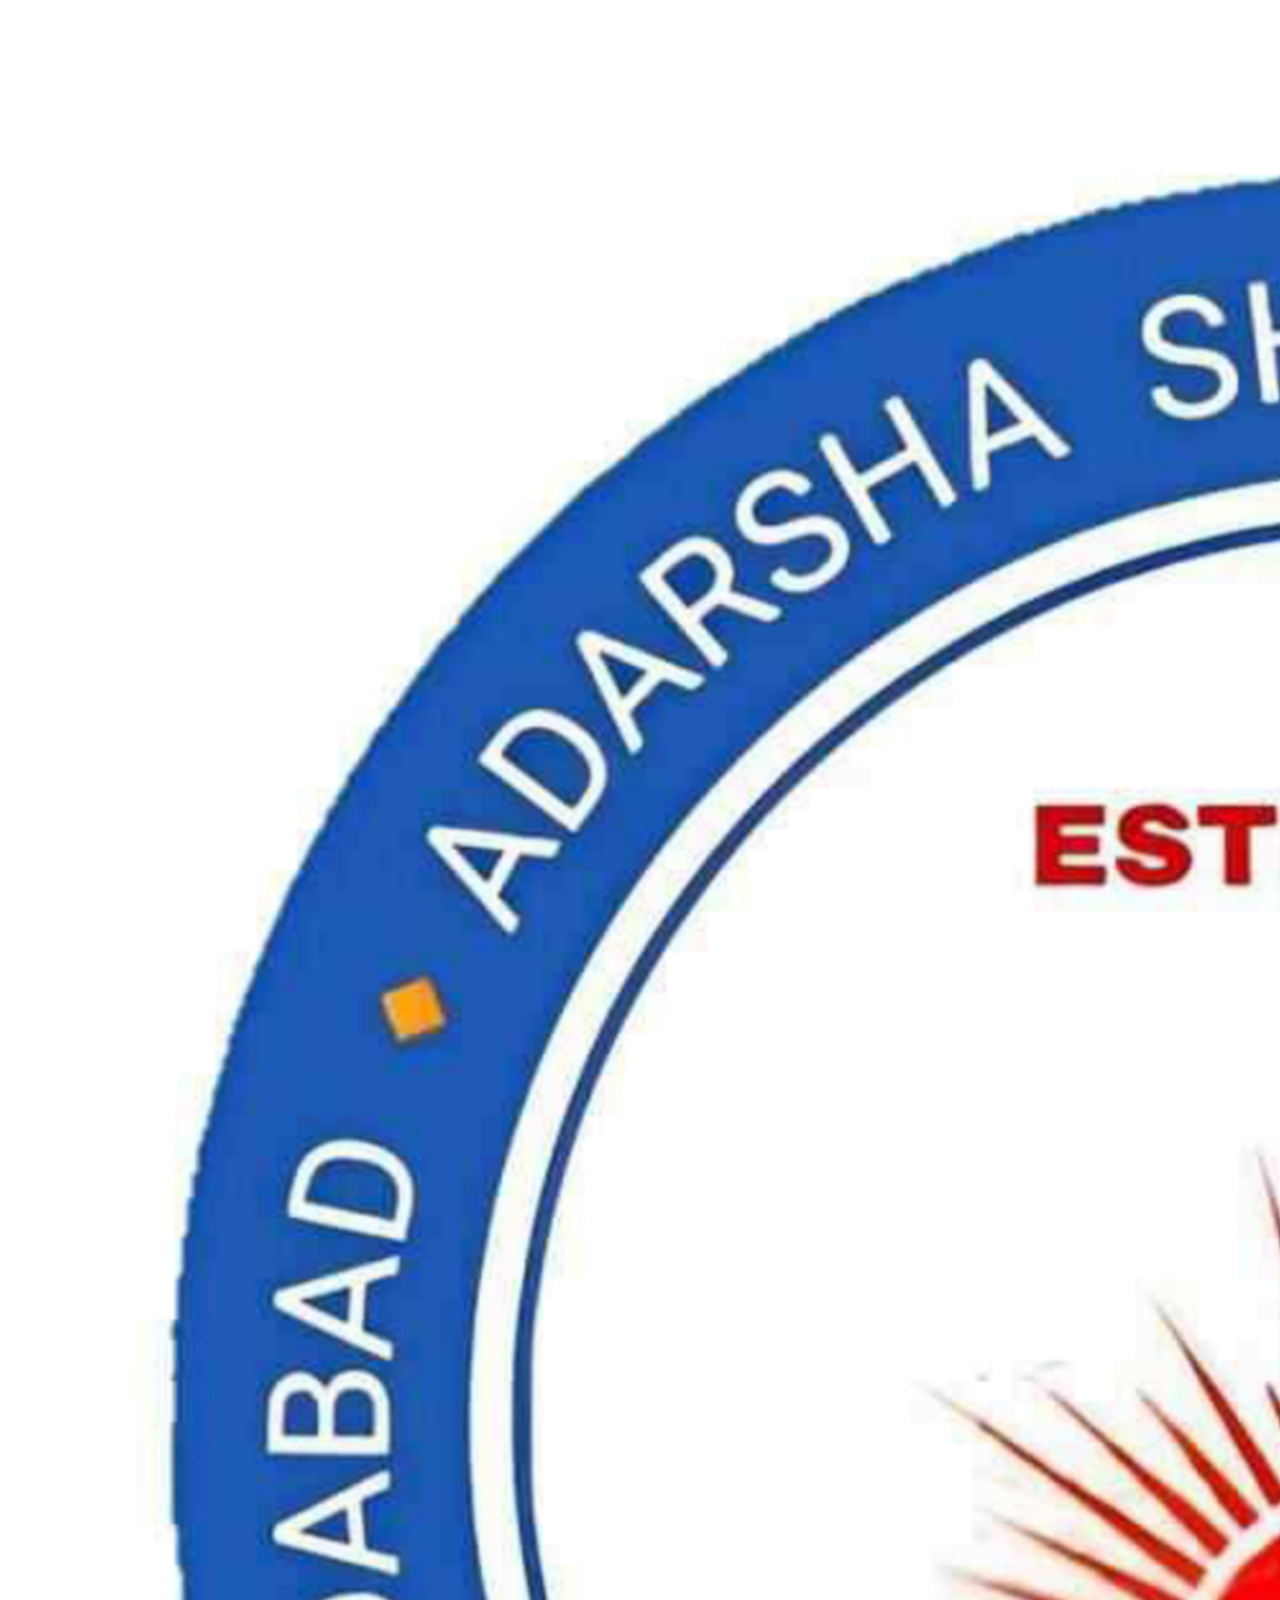
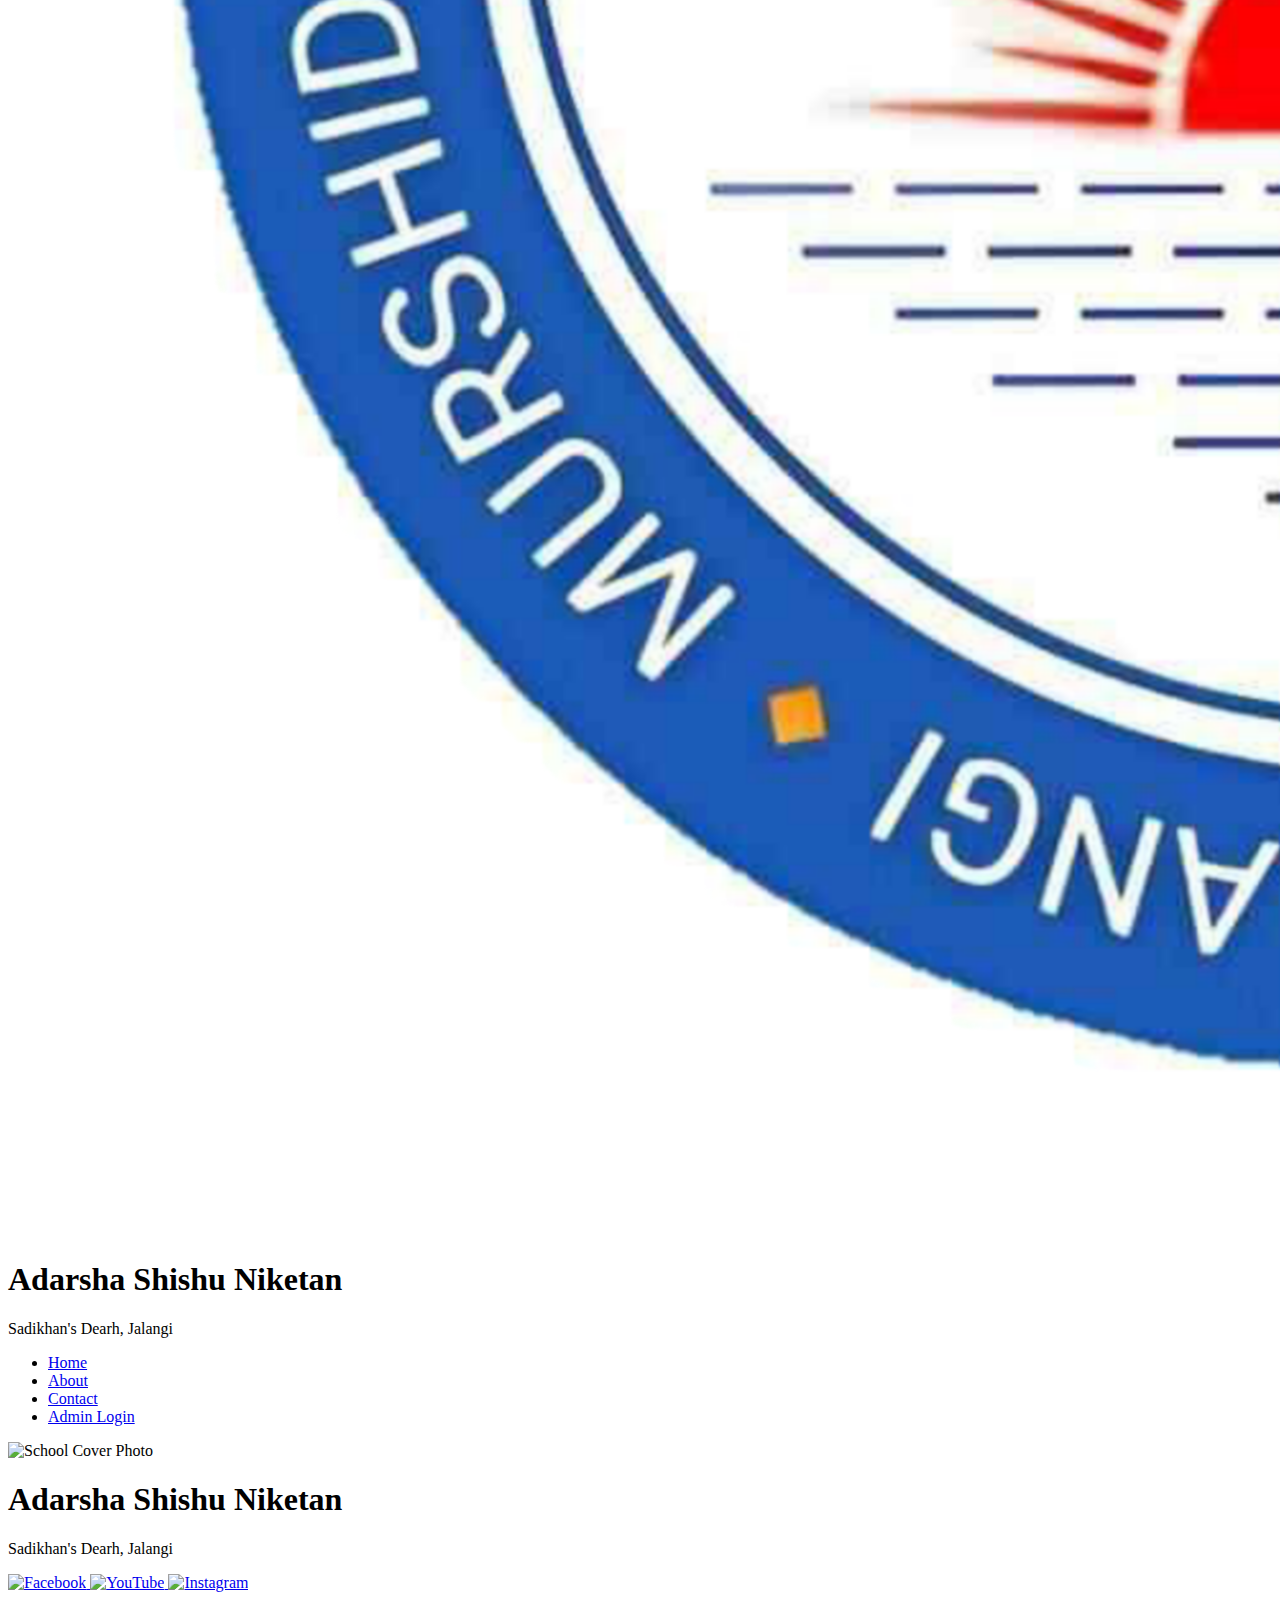
==== index.html @ 98013054 "Update index.html" ====
<!-- Homepage -->

<!DOCTYPE html>
<html lang="en">
<head>
    <meta charset="UTF-8">
    <title>Adarsha Shishu Niketan</title>
    <link rel="stylesheet" href="styles.css">
</head>
<body>
    <!-- Header Section -->
    <header class="header">
        <div class="container">
            <div class="logo">
                <img src="ASN.png" alt="School Logo">
                <div class="school-name">
                    <h1>Adarsha Shishu Niketan</h1>
                    <p>Sadikhan's Dearh, Jalangi</p>
                </div>
            </div>
            <nav class="nav-menu">
                <ul>
                    <li><a href="index.html">Home</a></li>
                    <li><a href="about.html">About</a></li>
                    <li><a href="contact.html">Contact</a></li>
                    <li><a href="admin-login.html">Admin Login</a></li>
                </ul>
            </nav>
        </div>
    </header>

    <!-- Cover Photo Section -->
<div class="cover-photo">
    <img src="ASN_Cover.jpg" alt="School Cover Photo">
    <div class="overlay-text">
        <h1>Adarsha Shishu Niketan</h1>
        <p>Sadikhan's Dearh, Jalangi</p>
    </div>
</div>

    <!-- Content goes here -->

    <!-- Footer Section -->
    <footer class="footer">
        <div class="container">
            <div class="social-icons">
                <a href="https://facebook.com/AdarshaShishuNiketan.Jalangi" target="_blank">
                    <img src="facebook-icon.png" alt="Facebook">
                </a>
                <a href="https://youtube.com/@AdarshaShishuNiketan" target="_blank">
                    <img src="youtube-icon.png" alt="YouTube">
                </a>
                <a href="https://instagram.com/adarshashishuniketan.jalangi" target="_blank">
                    <img src="instagram-icon.png" alt="Instagram">
                </a>
            </div>
        </div>
    </footer>
    <script src="main.js"></script>
</body>
</html>
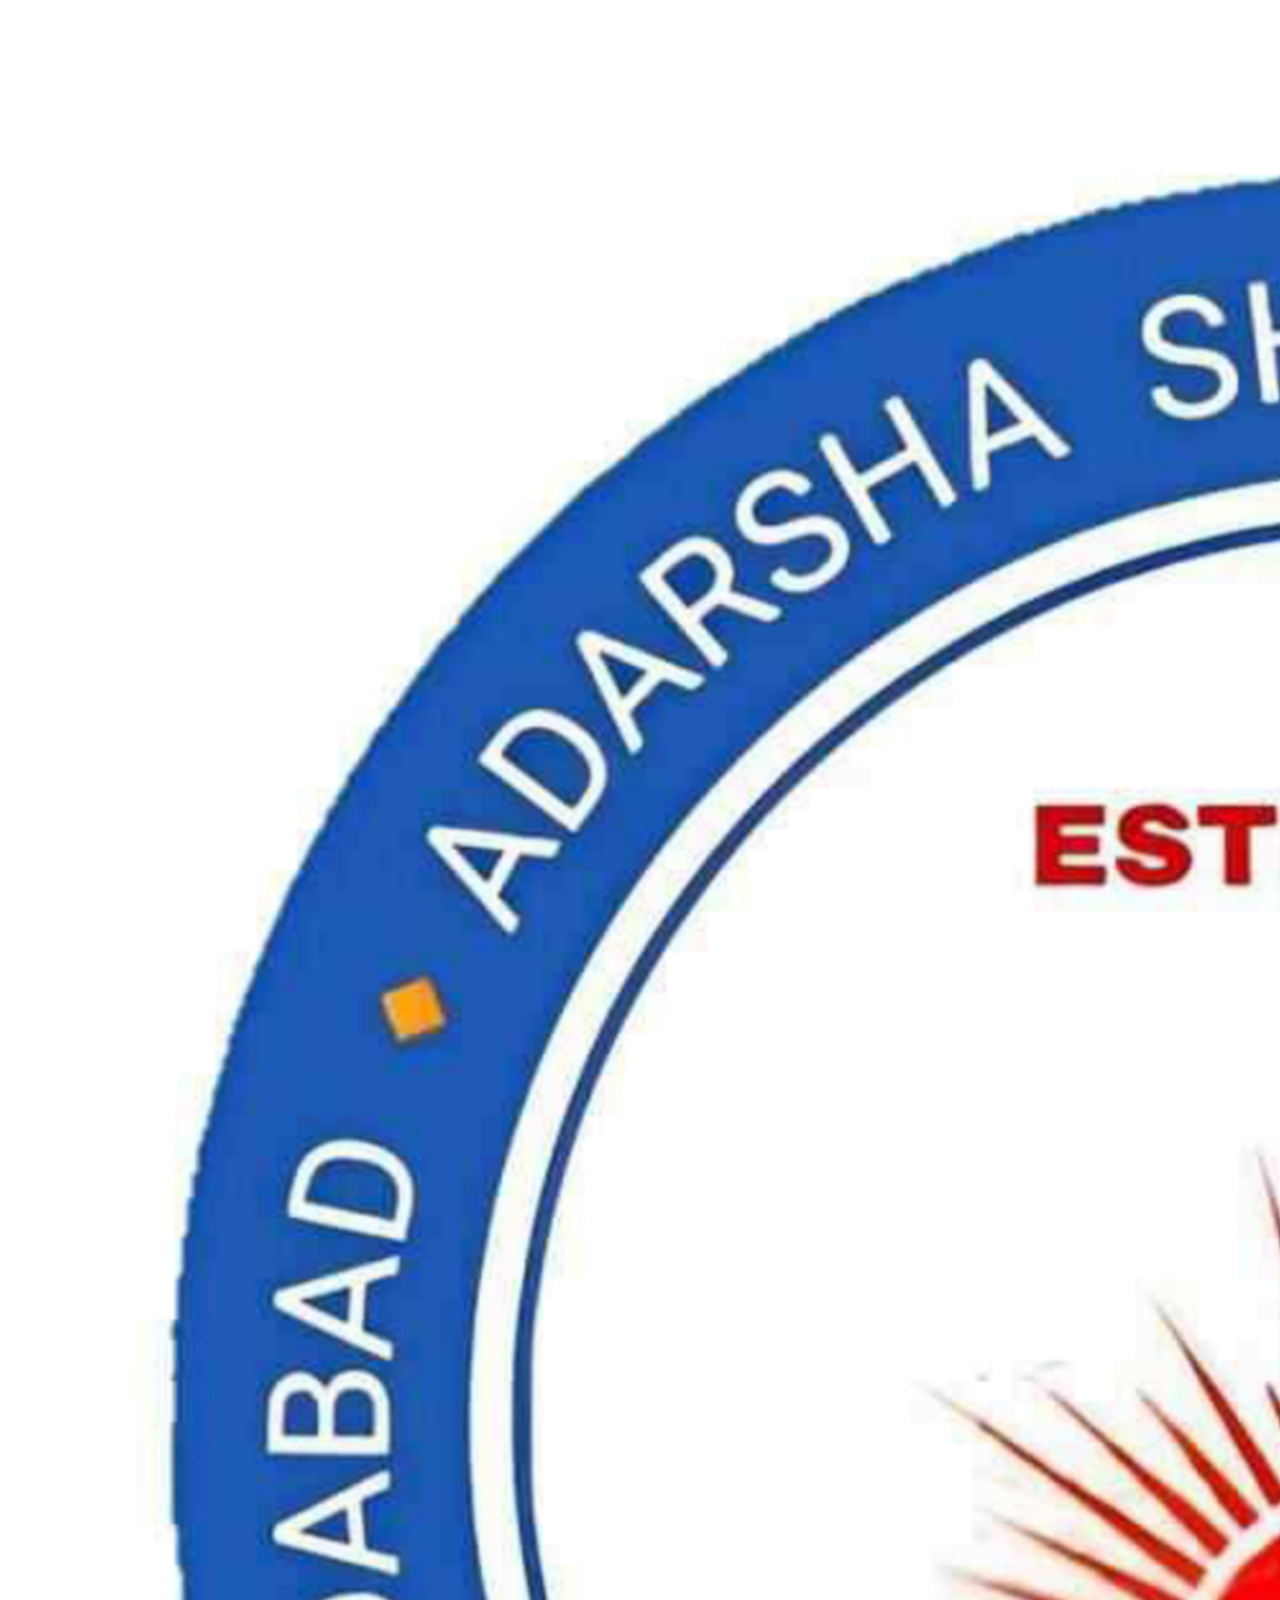
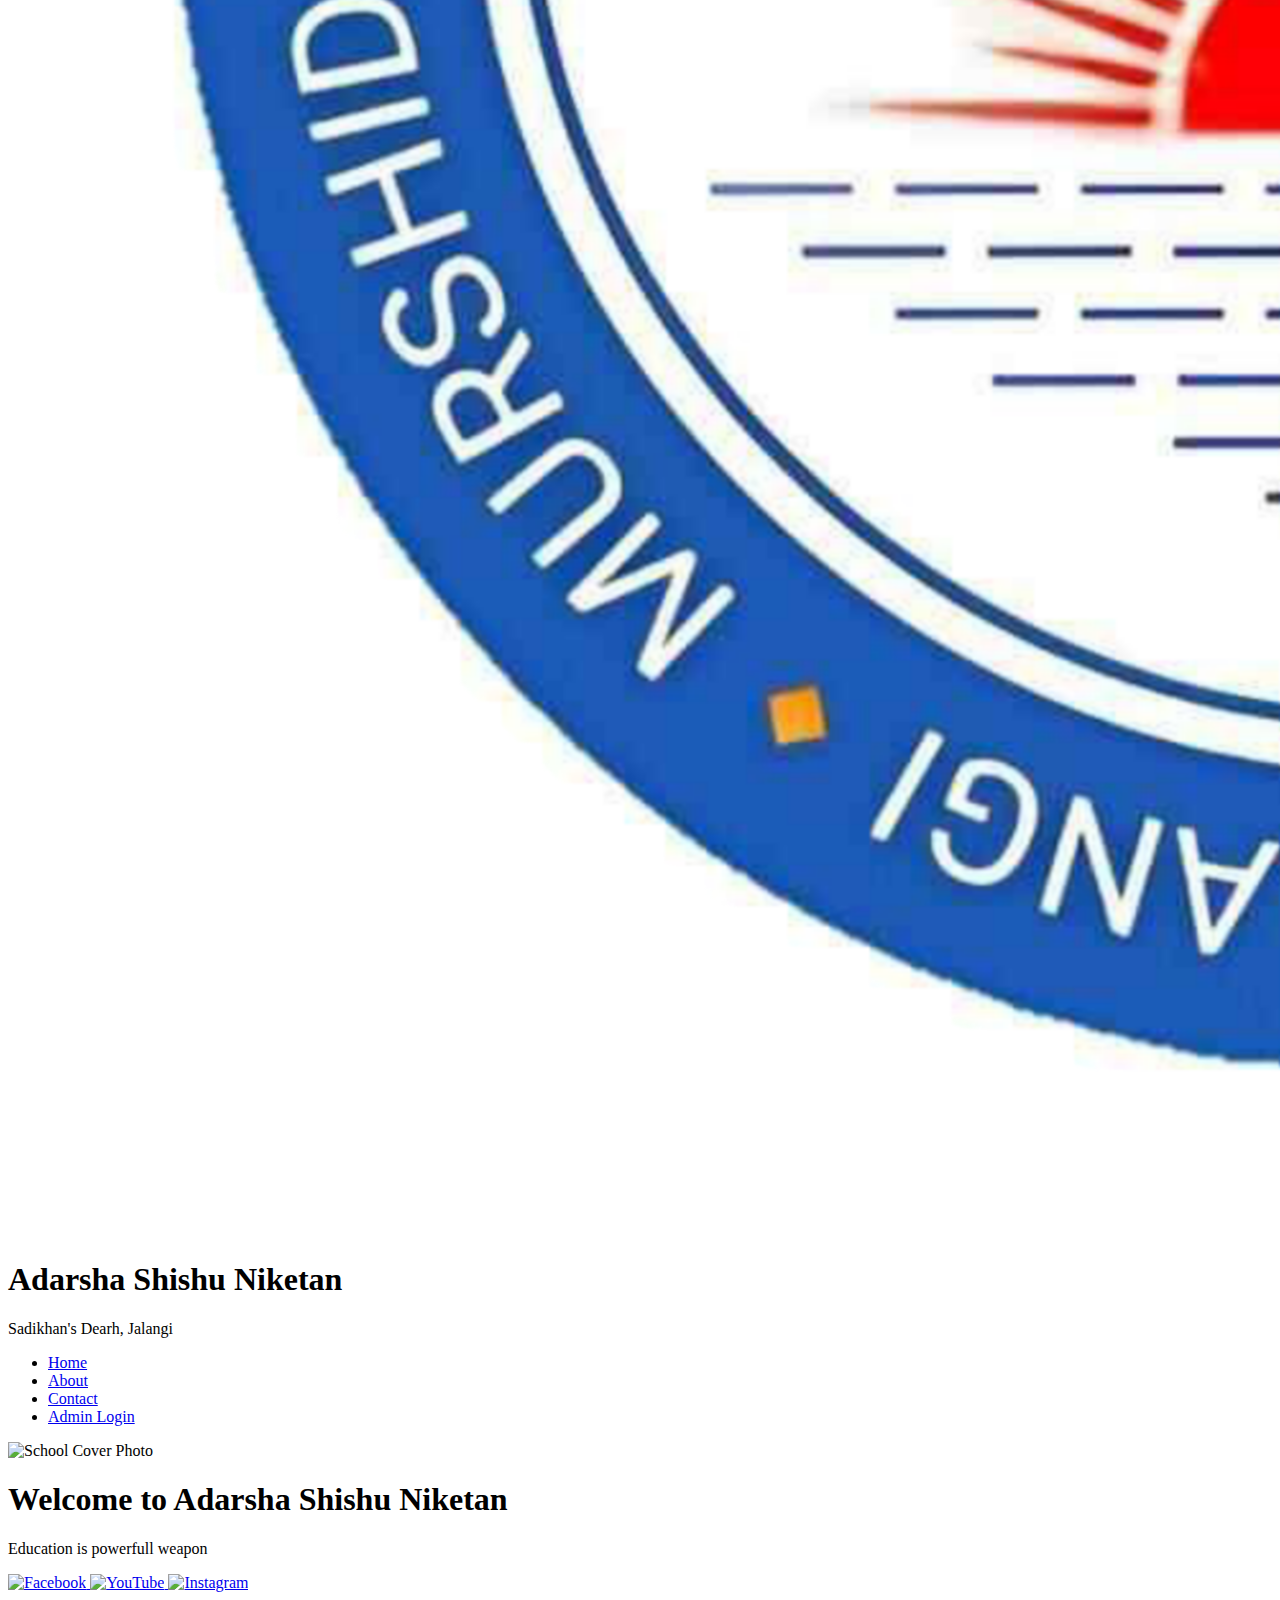
==== commit 8f04671c: "Update index.html" ====
--- a/index.html
+++ b/index.html
@@ -33,8 +33,8 @@
 <div class="cover-photo">
     <img src="ASN_Cover.jpg" alt="School Cover Photo">
     <div class="overlay-text">
-        <h1>Adarsha Shishu Niketan</h1>
-        <p>Sadikhan's Dearh, Jalangi</p>
+        <h1>Welcome to Adarsha Shishu Niketan</h1>
+        <p>Education is powerfull weapon</p>
     </div>
 </div>
 
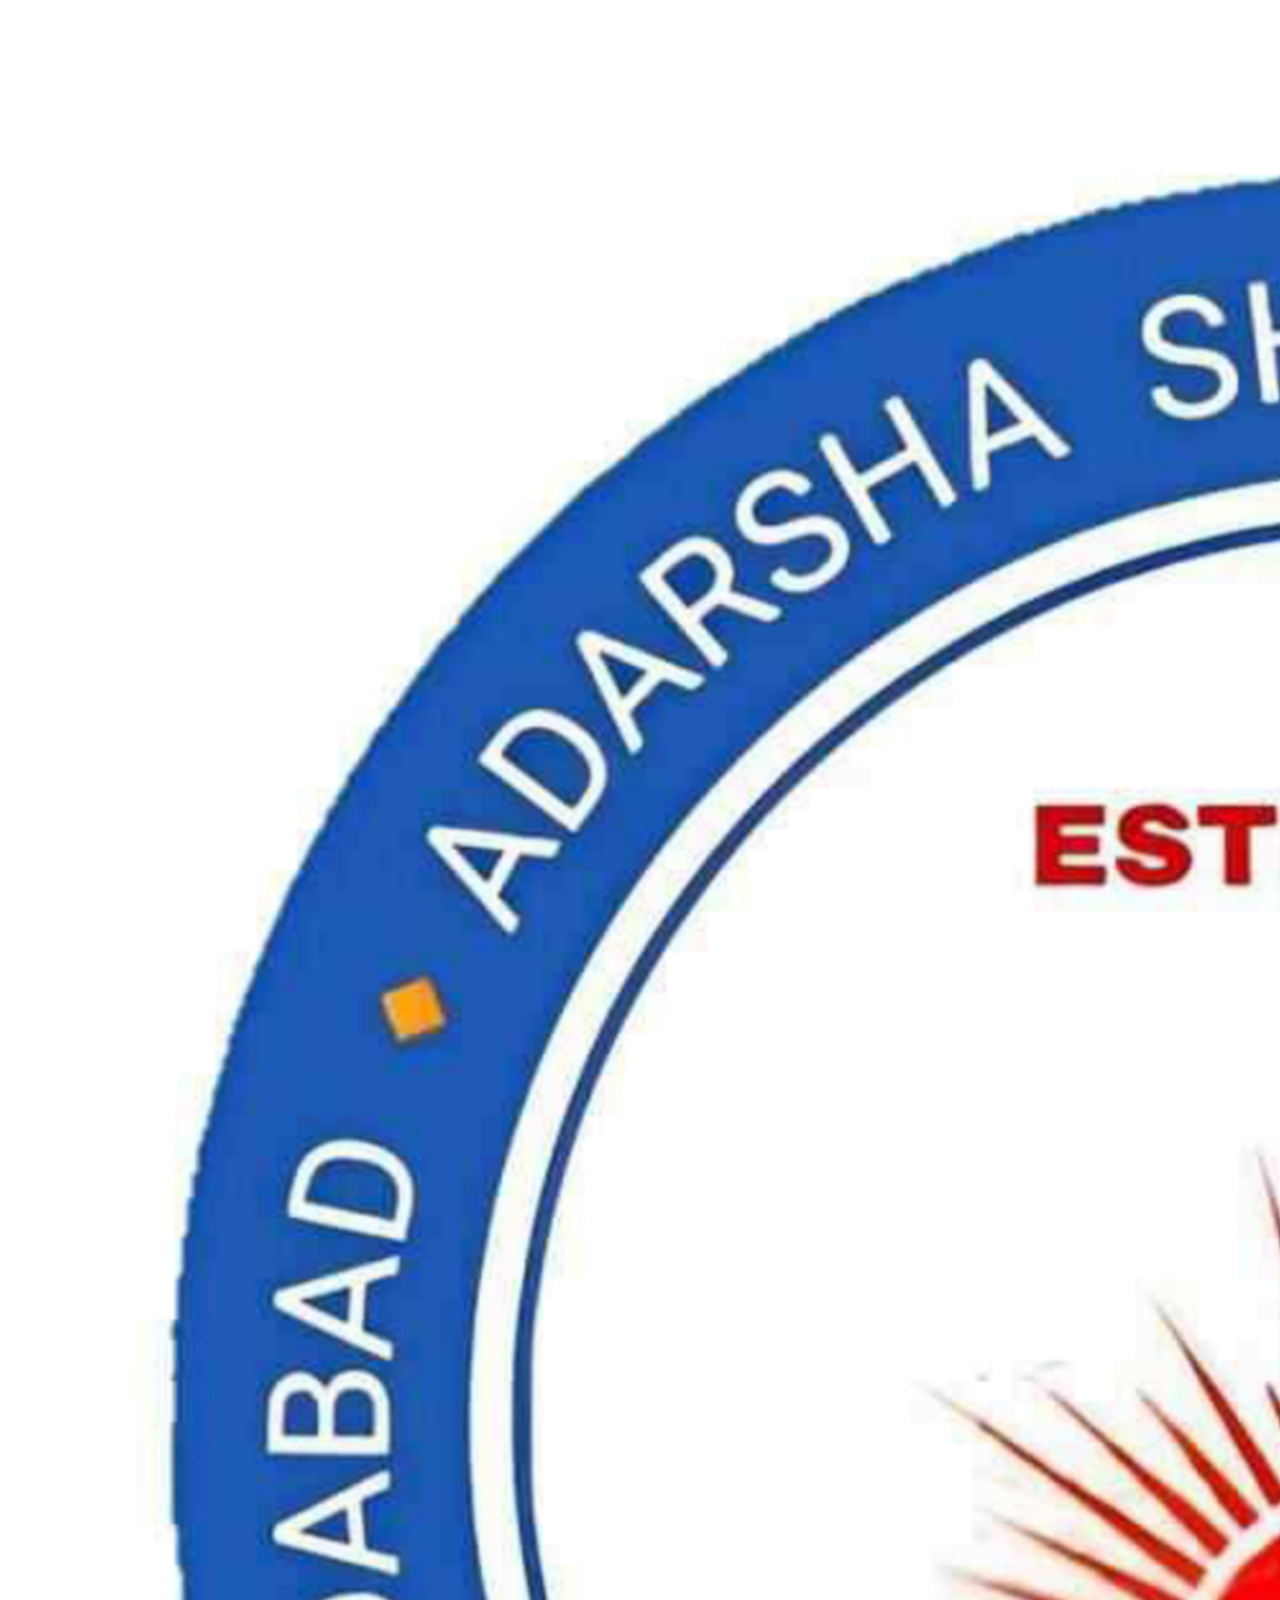
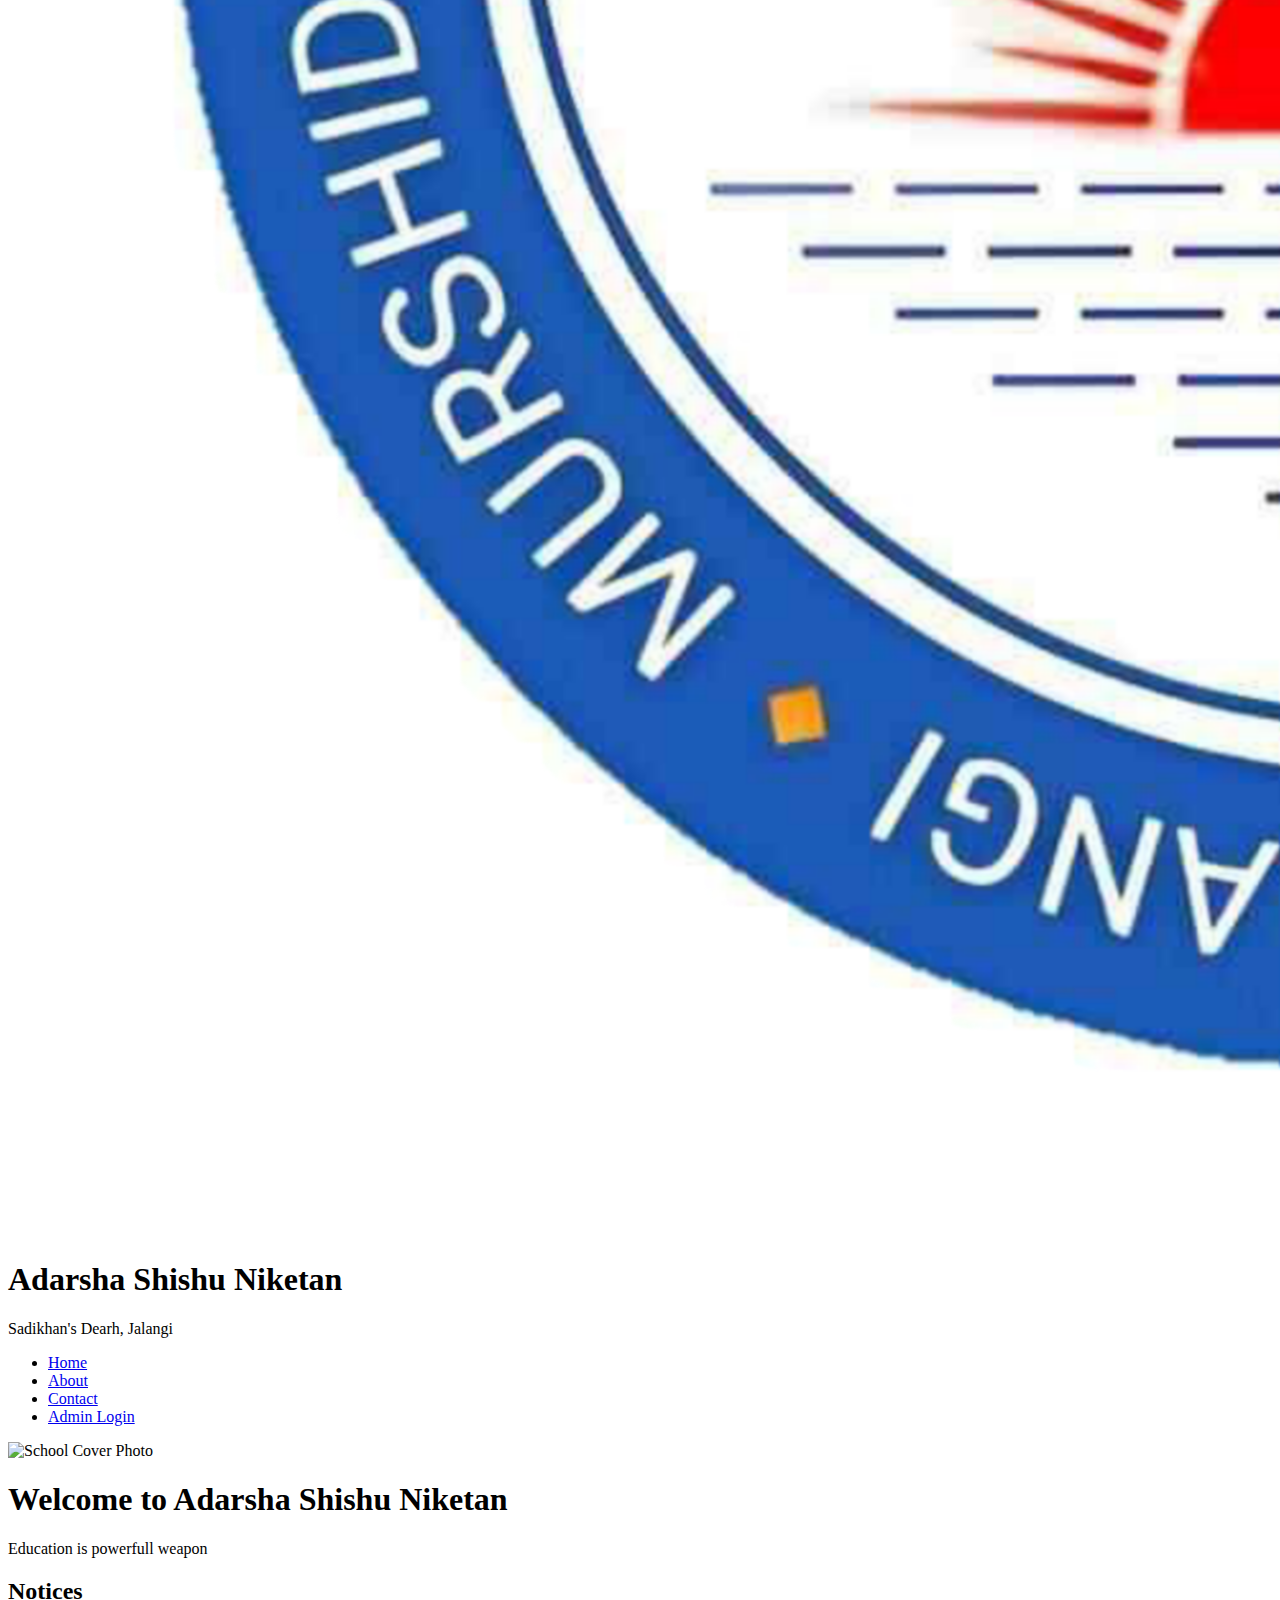
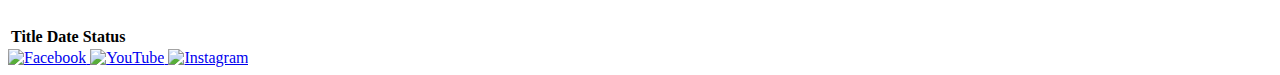
==== commit 0820a68b: "Update index.html" ====
--- a/index.html
+++ b/index.html
@@ -30,13 +30,34 @@
     </header>
 
     <!-- Cover Photo Section -->
-<div class="cover-photo">
-    <img src="ASN_Cover.jpg" alt="School Cover Photo">
-    <div class="overlay-text">
-        <h1>Welcome to Adarsha Shishu Niketan</h1>
-        <p>Education is powerfull weapon</p>
+    <div class="cover-photo">
+        <img src="ASN_Cover.jpg" alt="School Cover Photo">
+        <div class="overlay-text">
+            <h1>Welcome to Adarsha Shishu Niketan</h1>
+            <p>Education is powerfull weapon</p>
+        </div>
     </div>
-</div>
+
+    <!-- Notice Section -->
+    <section class="notice-section">
+        <div class="container">
+            <div class="notice-card">
+                <h2>Notices</h2>
+                <table class="notice-table">
+                    <thead>
+                        <tr>
+                            <th>Title</th>
+                            <th>Date</th>
+                            <th>Status</th>
+                        </tr>
+                    </thead>
+                    <tbody id="notice-list">
+                        <!-- Notices will be dynamically inserted here -->
+                    </tbody>
+                </table>
+            </div>
+        </div>
+    </section>
 
     <!-- Content goes here -->
 
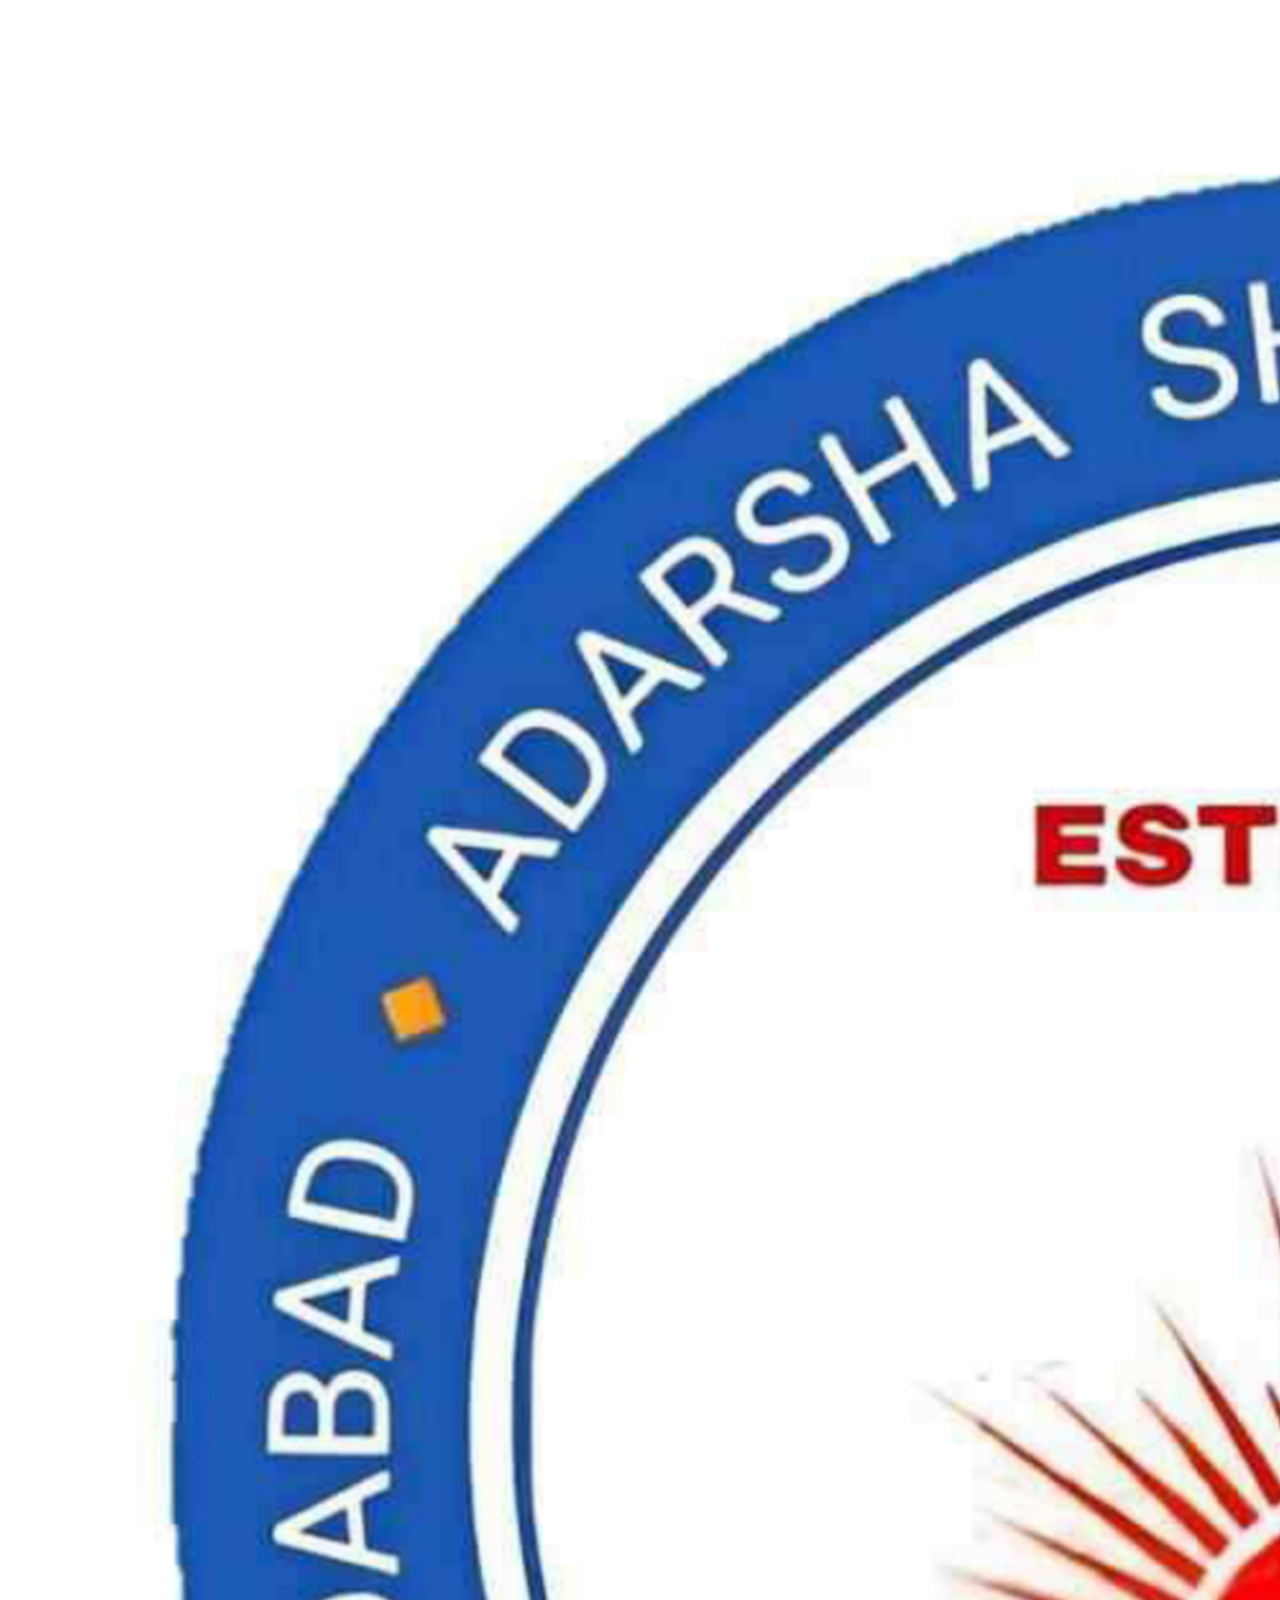
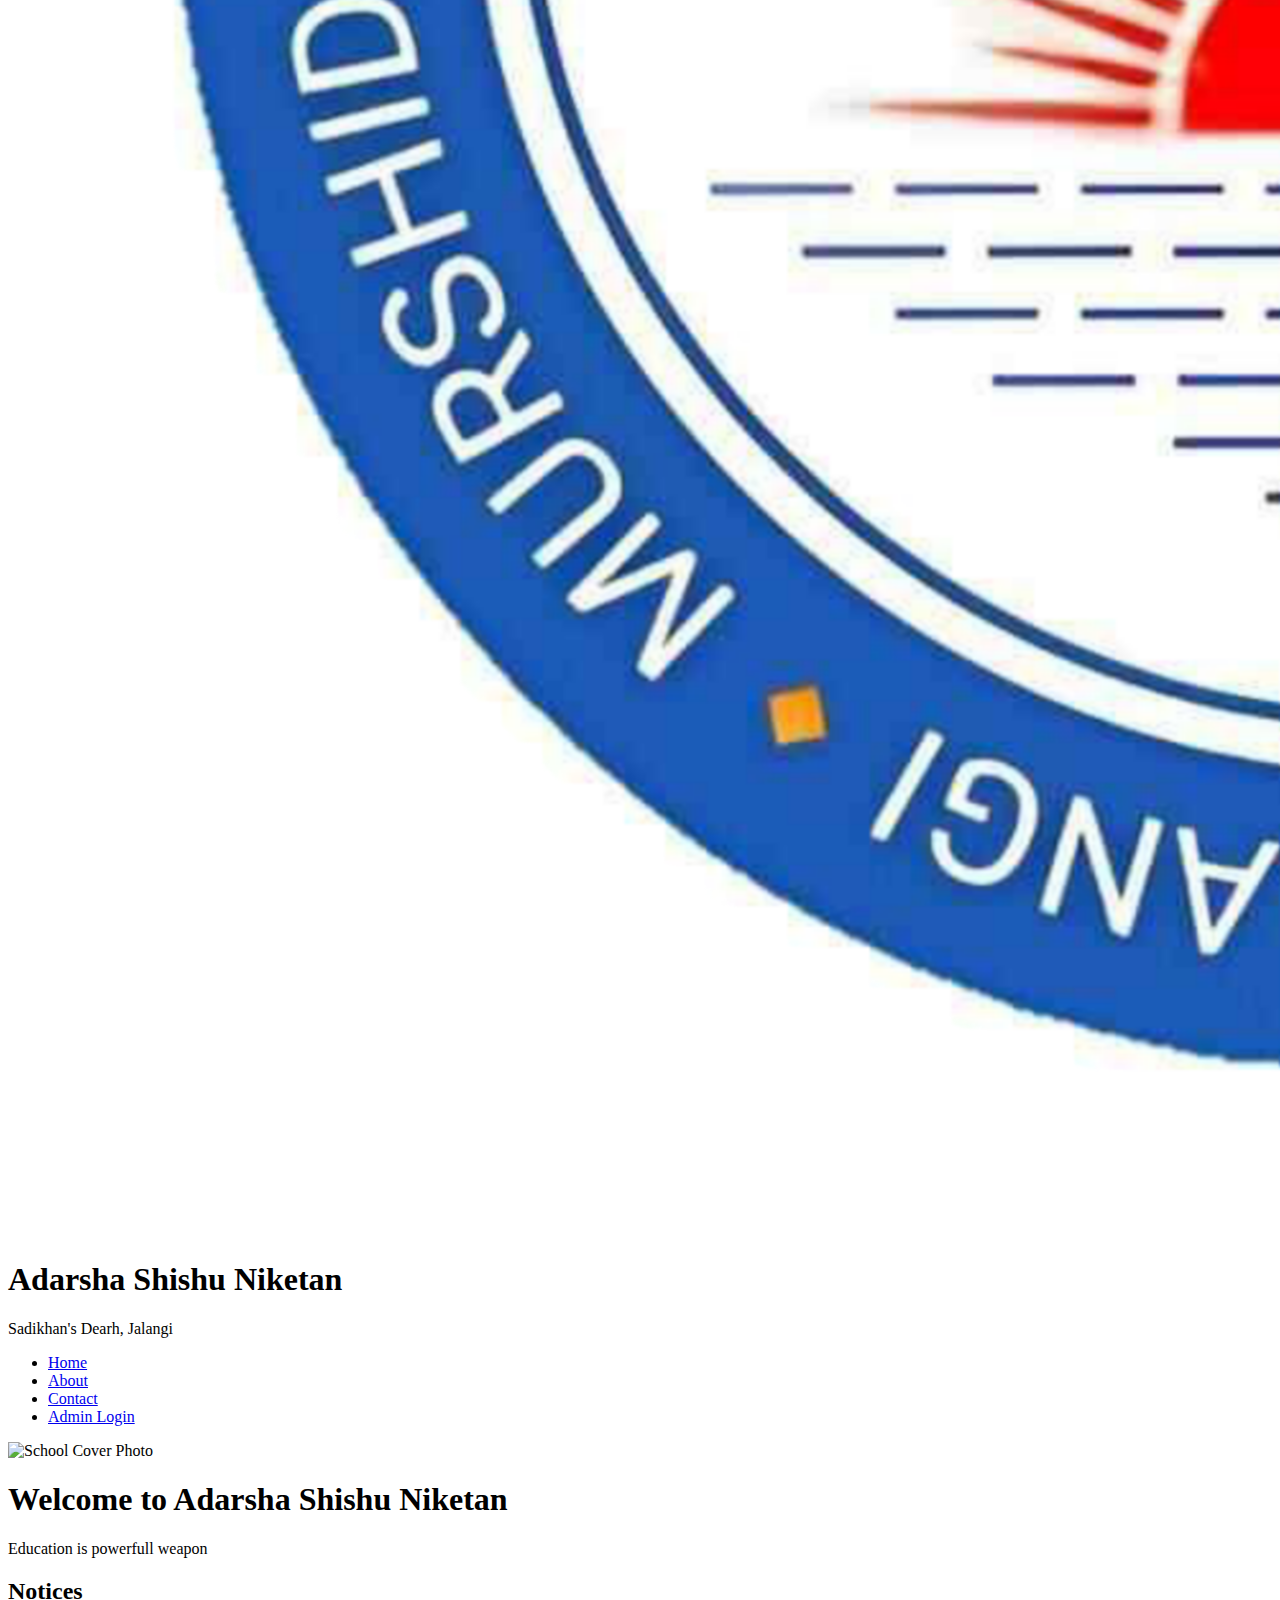
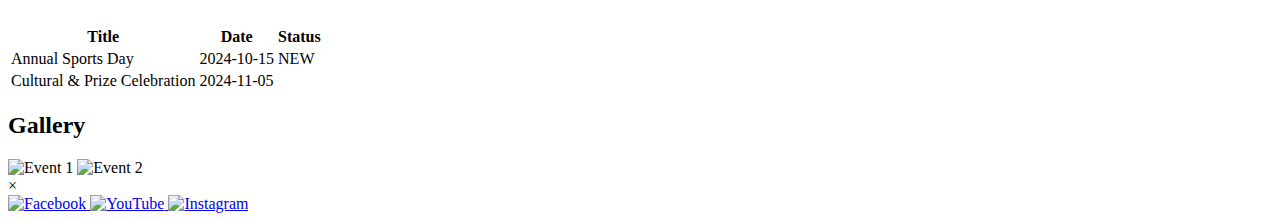
==== commit dea89793: "Update index.html" ====
--- a/index.html
+++ b/index.html
@@ -59,6 +59,23 @@
         </div>
     </section>
 
+    <!-- Gallery Section -->
+    <section class="gallery-section">
+        <div class="container">
+            <h2>Gallery</h2>
+            <div class="gallery-grid">
+                <img src="photo1.jpg" alt="Event 1" onclick="openModal('photo1.jpg')">
+                <img src="photo2.jpg" alt="Event 2" onclick="openModal('photo2.jpg')">
+                <!-- More photos can be added here -->
+            </div>
+        </div>
+        <!-- Modal for full-size viewing -->
+        <div id="gallery-modal" class="modal">
+            <span class="close" onclick="closeModal()">&times;</span>
+            <img class="modal-content" id="modal-img">
+        </div>
+    </section>
+
     <!-- Content goes here -->
 
     <!-- Footer Section -->
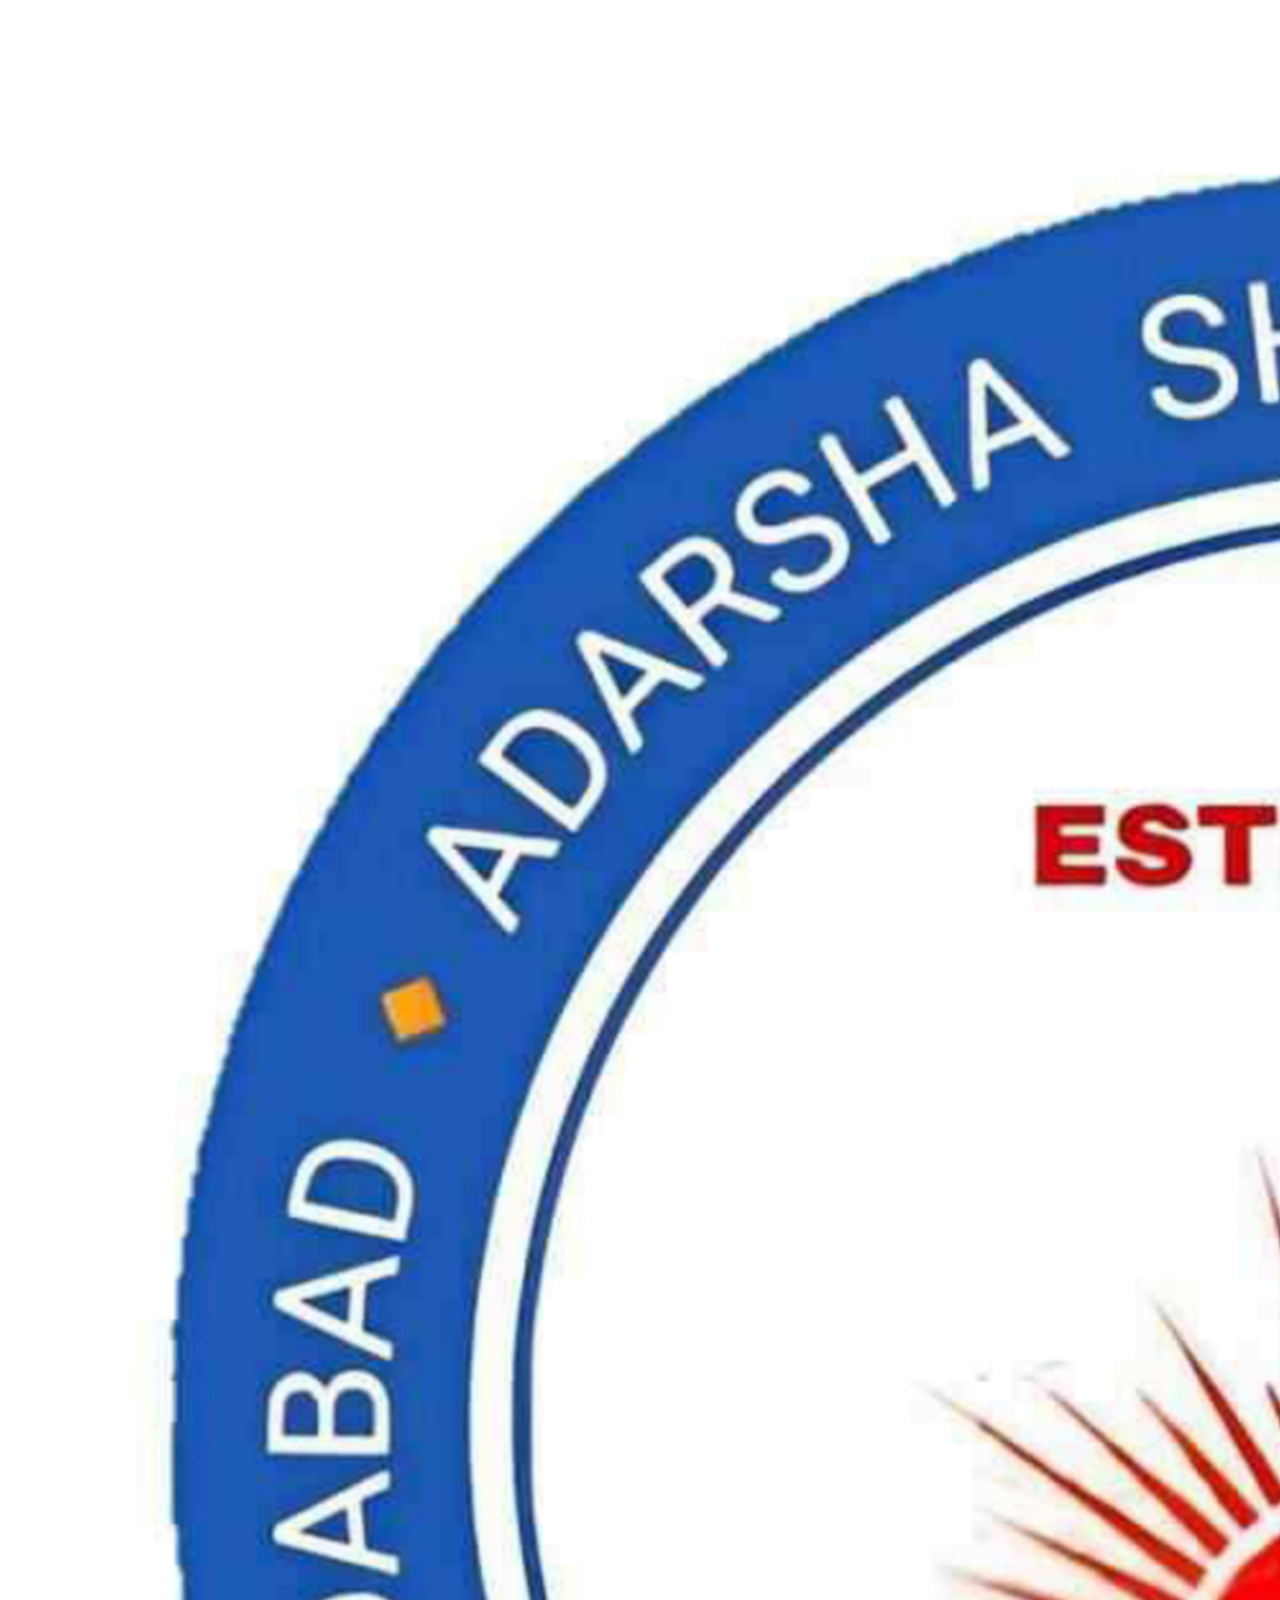
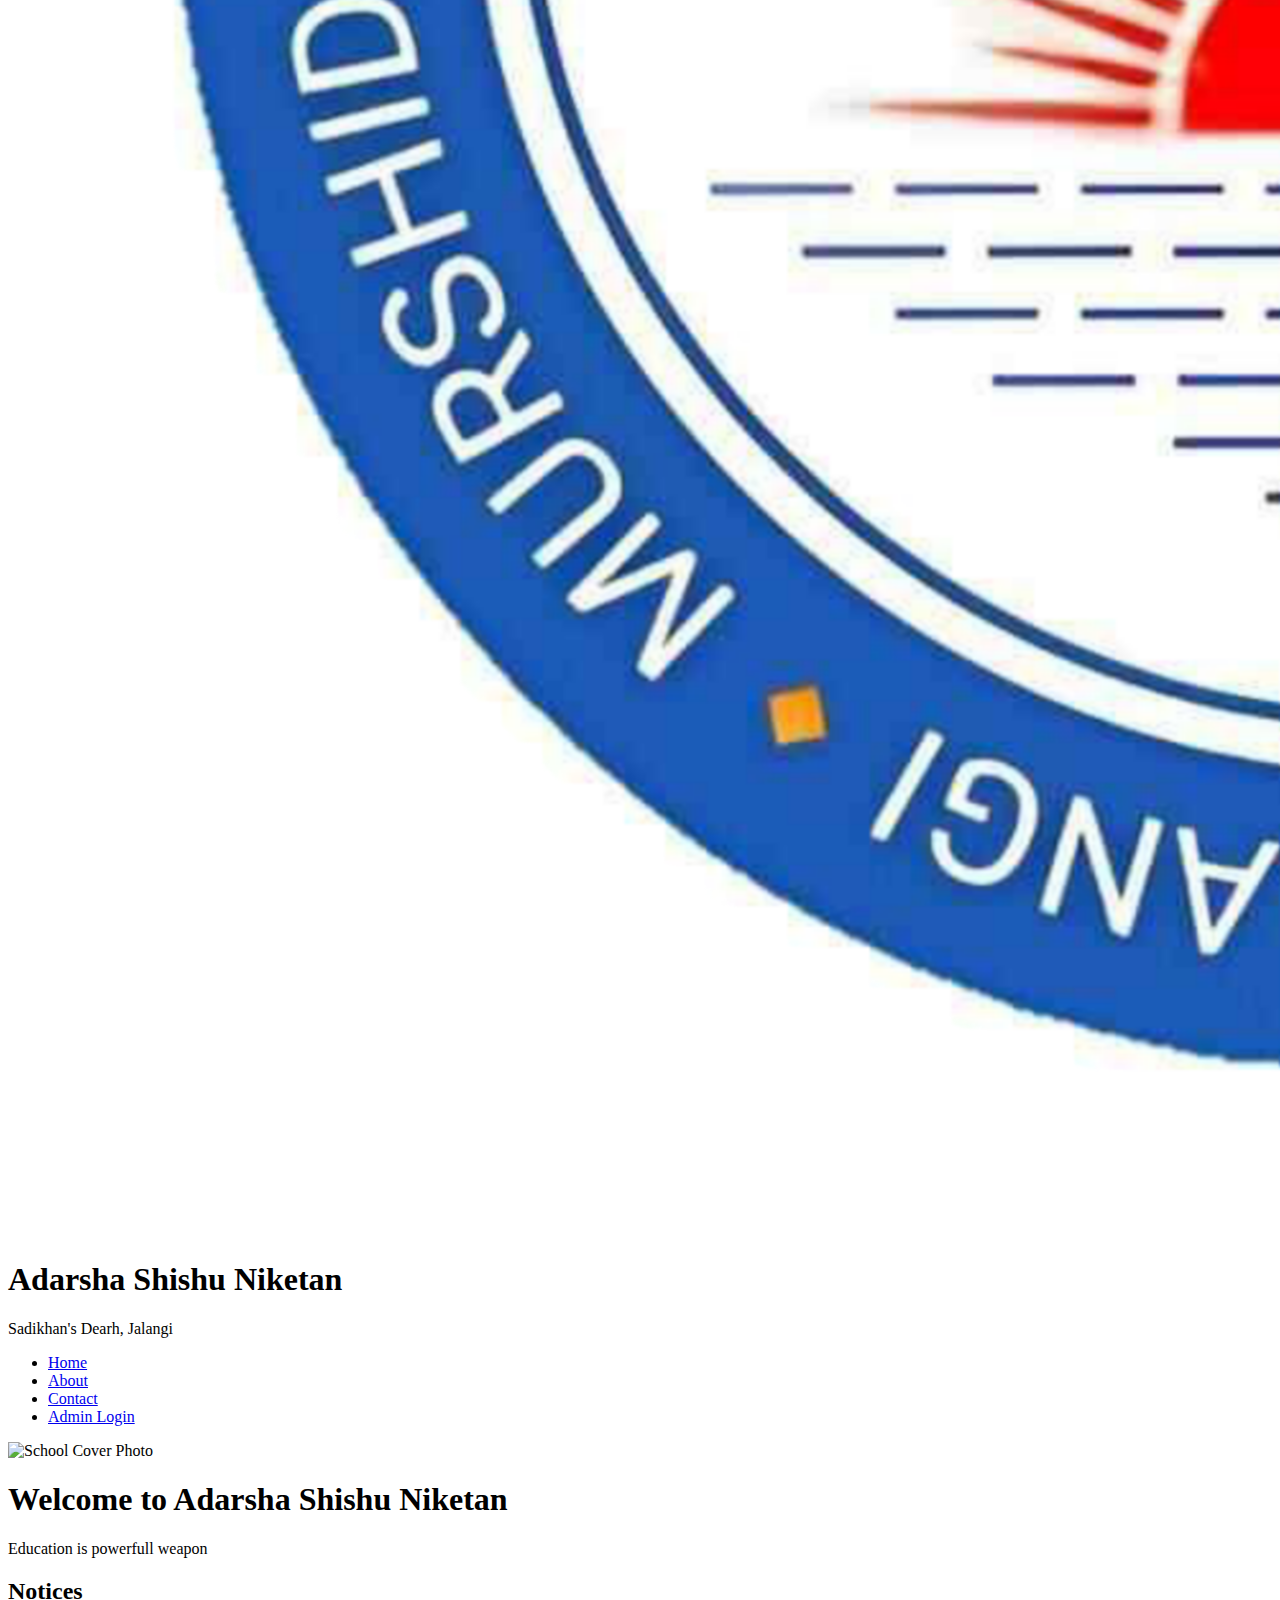
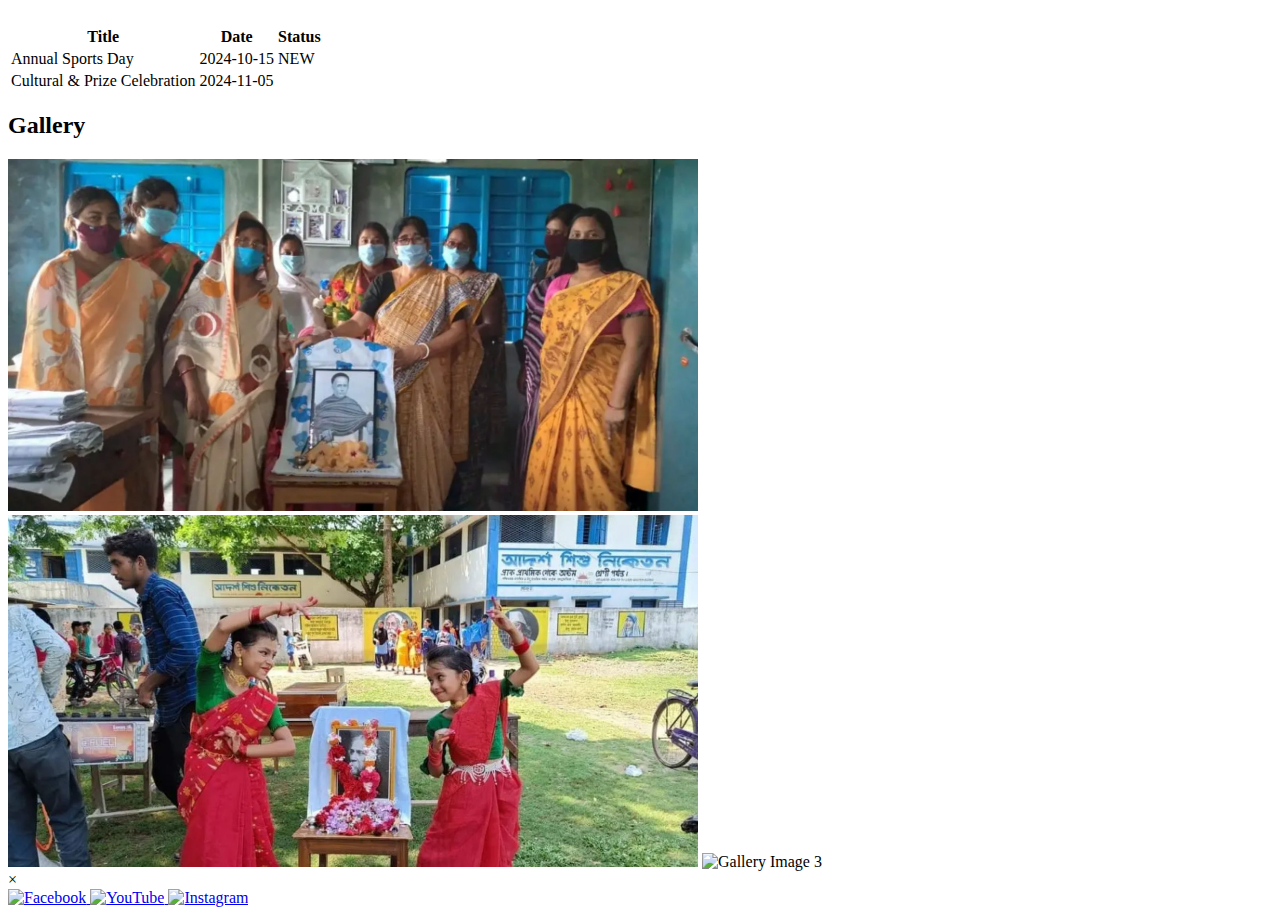
==== commit c7e45272: "Update index.html" ====
--- a/index.html
+++ b/index.html
@@ -60,21 +60,23 @@
     </section>
 
     <!-- Gallery Section -->
-    <section class="gallery-section">
-        <div class="container">
-            <h2>Gallery</h2>
-            <div class="gallery-grid">
-                <img src="photo1.jpg" alt="Event 1" onclick="openModal('photo1.jpg')">
-                <img src="photo2.jpg" alt="Event 2" onclick="openModal('photo2.jpg')">
-                <!-- More photos can be added here -->
-            </div>
-        </div>
-        <!-- Modal for full-size viewing -->
-        <div id="gallery-modal" class="modal">
-            <span class="close" onclick="closeModal()">&times;</span>
-            <img class="modal-content" id="modal-img">
-        </div>
-    </section>
+<section id="gallery">
+    <h2>Gallery</h2>
+    <div class="gallery-grid">
+        <img src="gallery/photo1.jpg" alt="Gallery Image 1" class="gallery-img" onclick="openModal(this)">
+        <img src="gallery/photo2.jpg" alt="Gallery Image 2" class="gallery-img" onclick="openModal(this)">
+        <img src="gallery/photo3.jpg" alt="Gallery Image 3" class="gallery-img" onclick="openModal(this)">
+        <!-- Add more images as needed -->
+    </div>
+
+    <!-- Modal for Full-size Image View -->
+    <div id="imageModal" class="modal" onclick="closeModal()">
+        <span class="close">&times;</span>
+        <img class="modal-content" id="fullImage">
+        <div id="caption"></div>
+    </div>
+</section>
+
 
     <!-- Content goes here -->
 
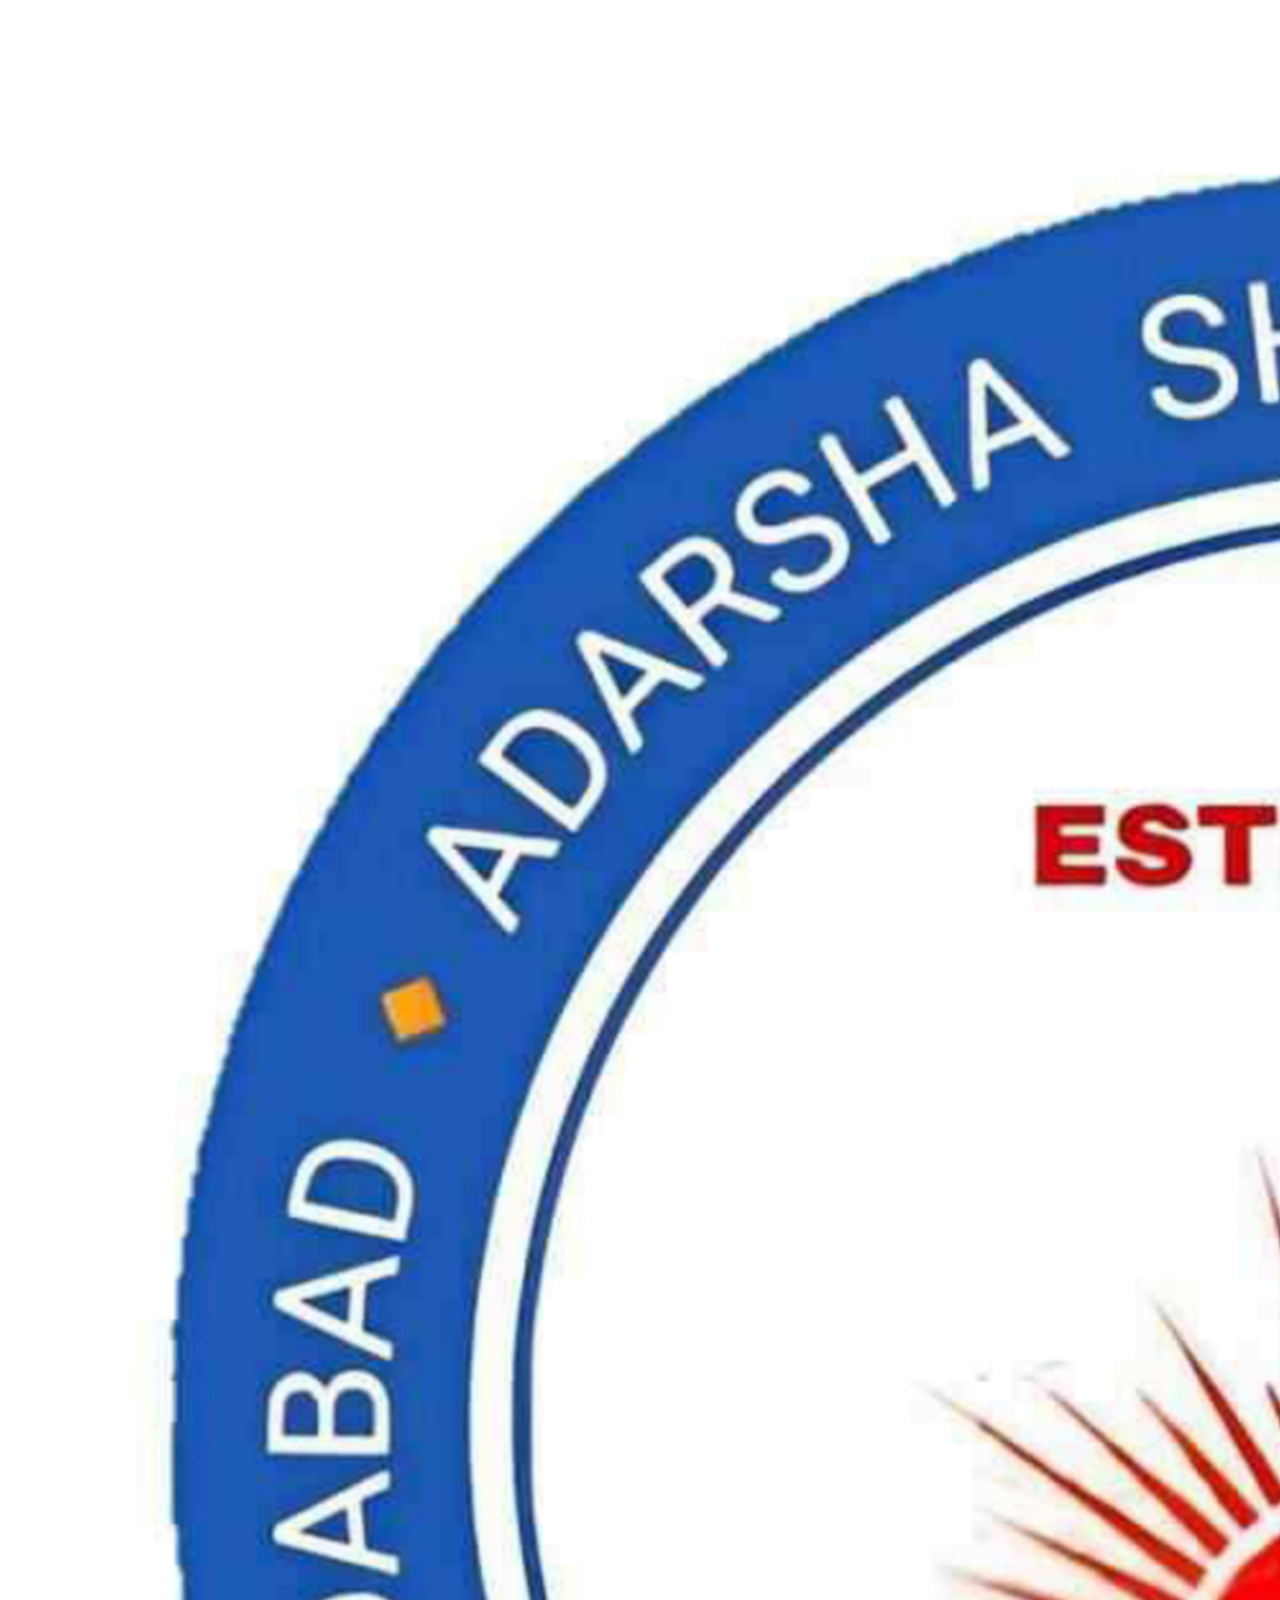
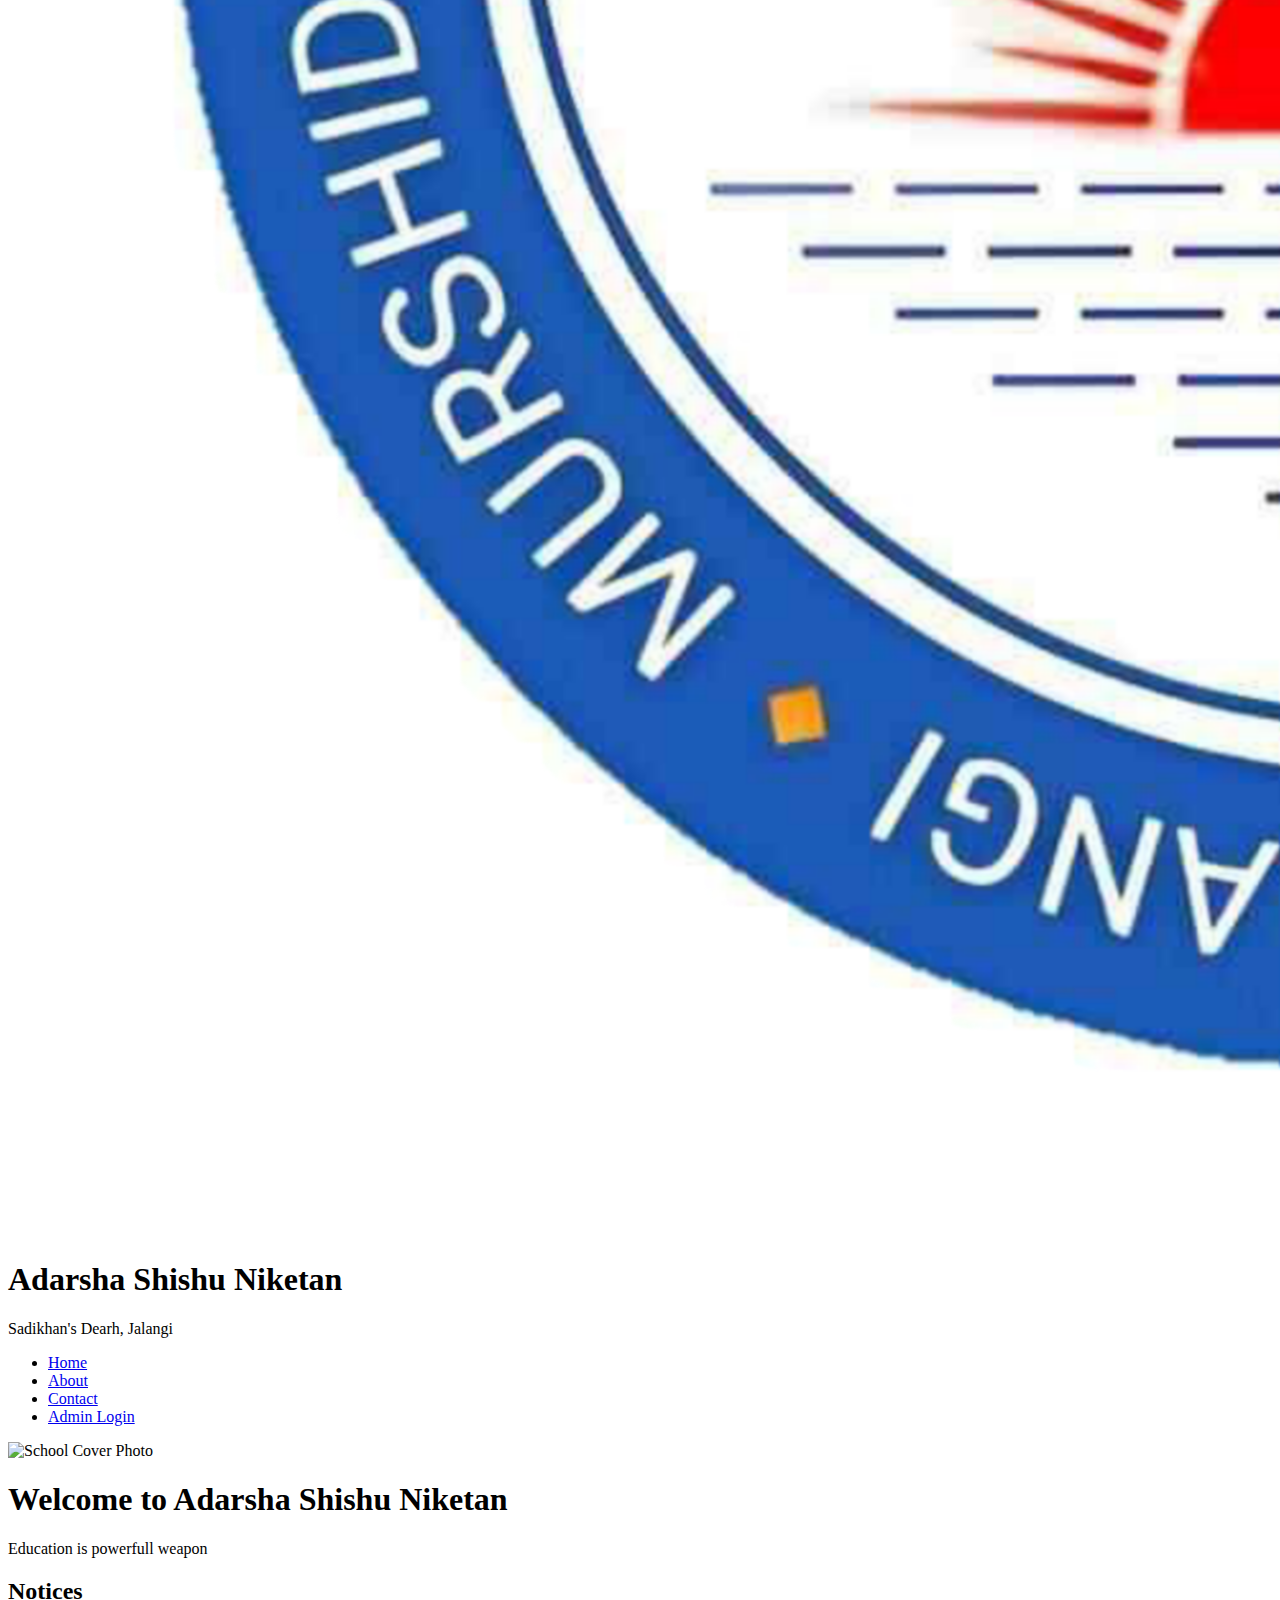
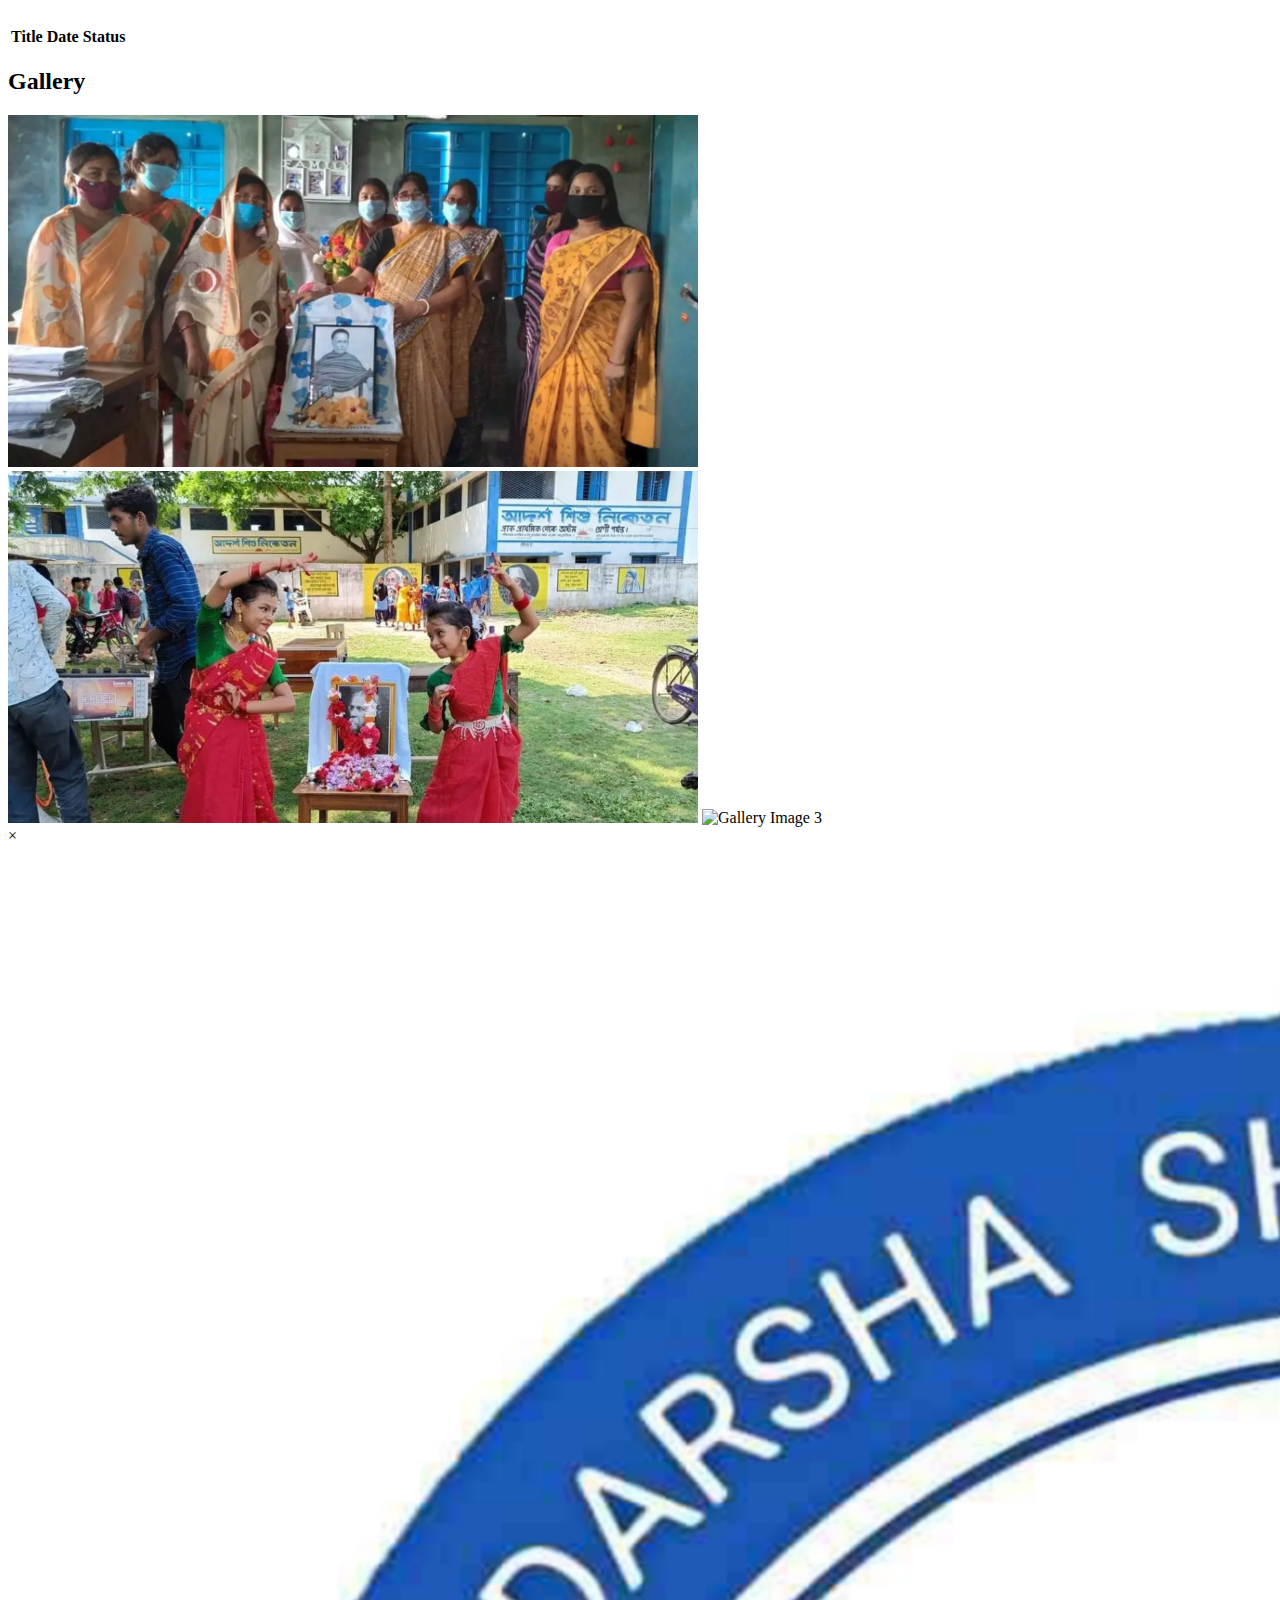
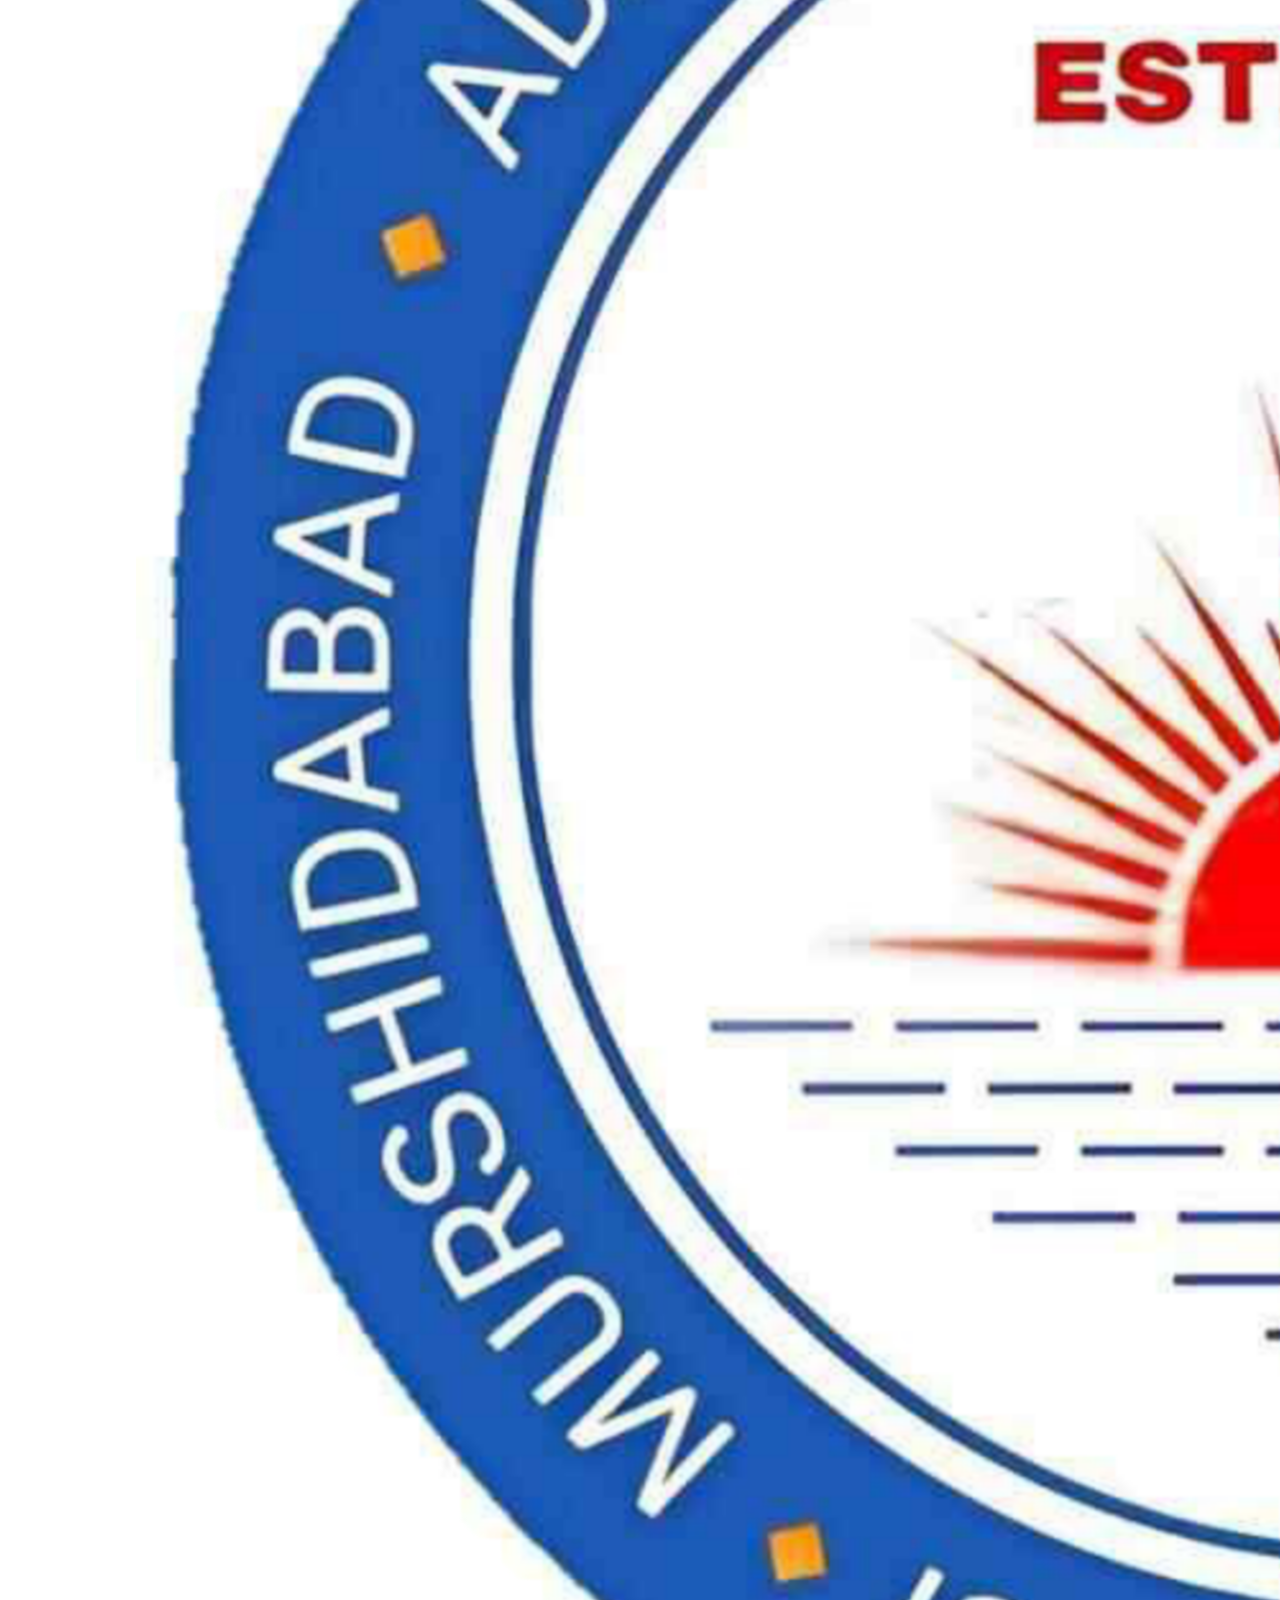
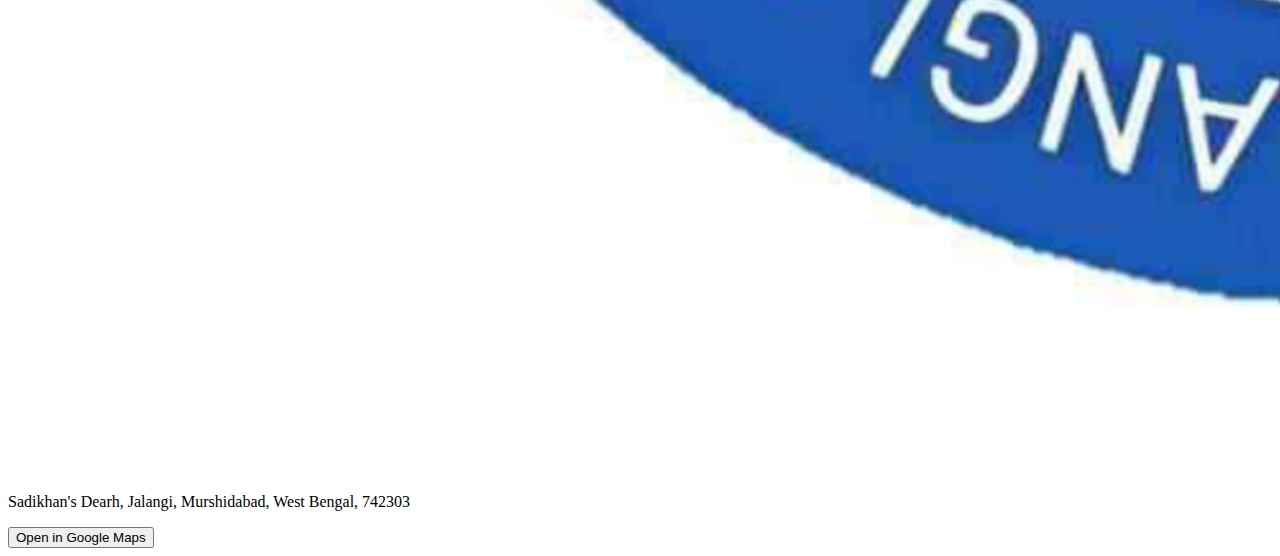
==== commit b20c5f70: "Update index.html" ====
--- a/index.html
+++ b/index.html
@@ -81,21 +81,25 @@
     <!-- Content goes here -->
 
     <!-- Footer Section -->
-    <footer class="footer">
-        <div class="container">
-            <div class="social-icons">
-                <a href="https://facebook.com/AdarshaShishuNiketan.Jalangi" target="_blank">
-                    <img src="facebook-icon.png" alt="Facebook">
+    <footer id="footer">
+        <div class="footer-content">
+            <img src="ASN.png" alt="School Logo" class="footer-logo">
+            <p class="footer-tagline">Sadikhan's Dearh, Jalangi, Murshidabad, West Bengal, 742303</p>
+
+            <div class="social-media-icons">
+                <a href="https://facebook.com/AdarshaShishuNiketan.Jalangi" target="_blank" class="social-icon">
+                    <i class="fab fa-facebook" style="color: #3b5998;"></i>
                 </a>
-                <a href="https://youtube.com/@AdarshaShishuNiketan" target="_blank">
-                    <img src="youtube-icon.png" alt="YouTube">
+                <a href="https://youtube.com/@AdarshaShishuNiketan" target="_blank" class="social-icon">
+                    <i class="fab fa-youtube" style="color: #FF0000;"></i>
                 </a>
-                <a href="https://instagram.com/adarshashishuniketan.jalangi" target="_blank">
-                    <img src="instagram-icon.png" alt="Instagram">
+                <a href="https://instagram.com/adarshashishuniketan.jalangi" target="_blank" class="social-icon">
+                    <i class="fab fa-instagram" style="color: #E4405F;"></i>
                 </a>
             </div>
+
+            <button class="map-button" onclick="window.open('https://maps.app.goo.gl/ocjPRnGwPAGPkGXK9', '_blank')">
+                Open in Google Maps
+            </button>
         </div>
     </footer>
-    <script src="main.js"></script>
-</body>
-</html>
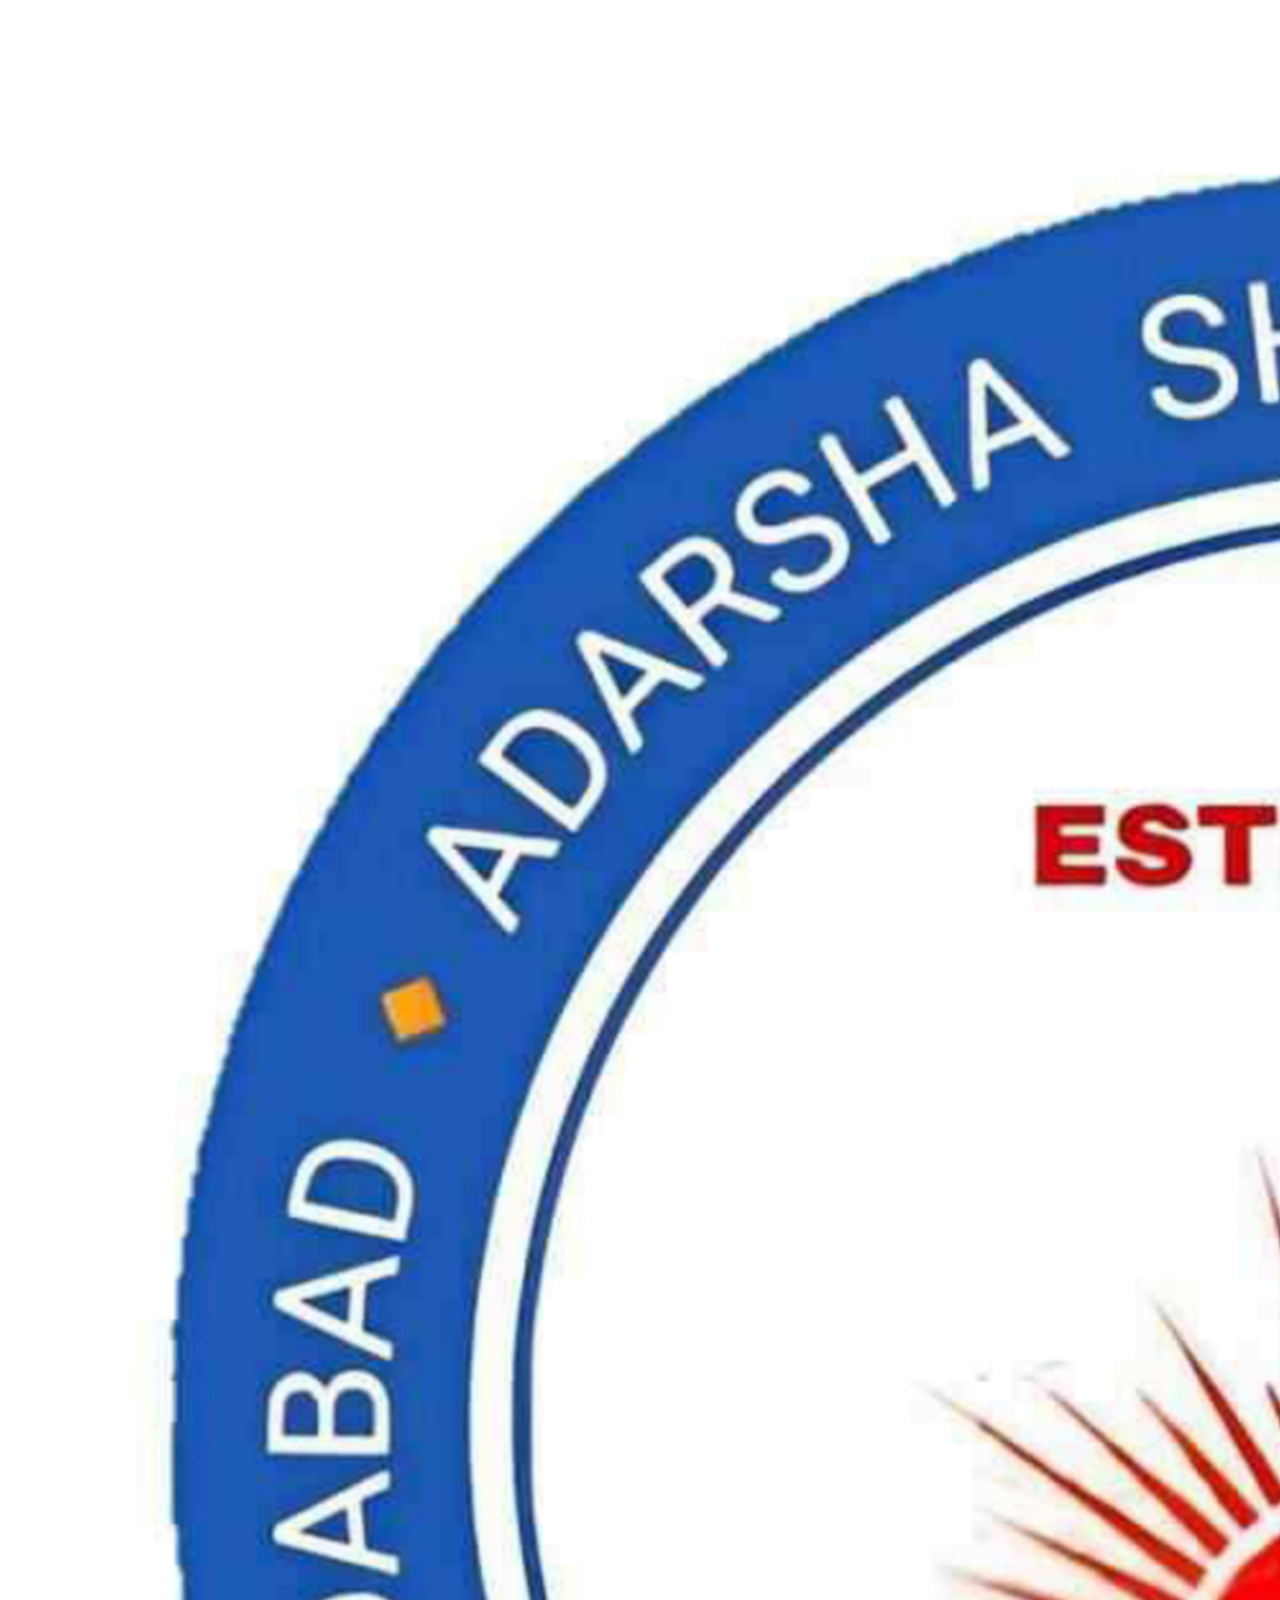
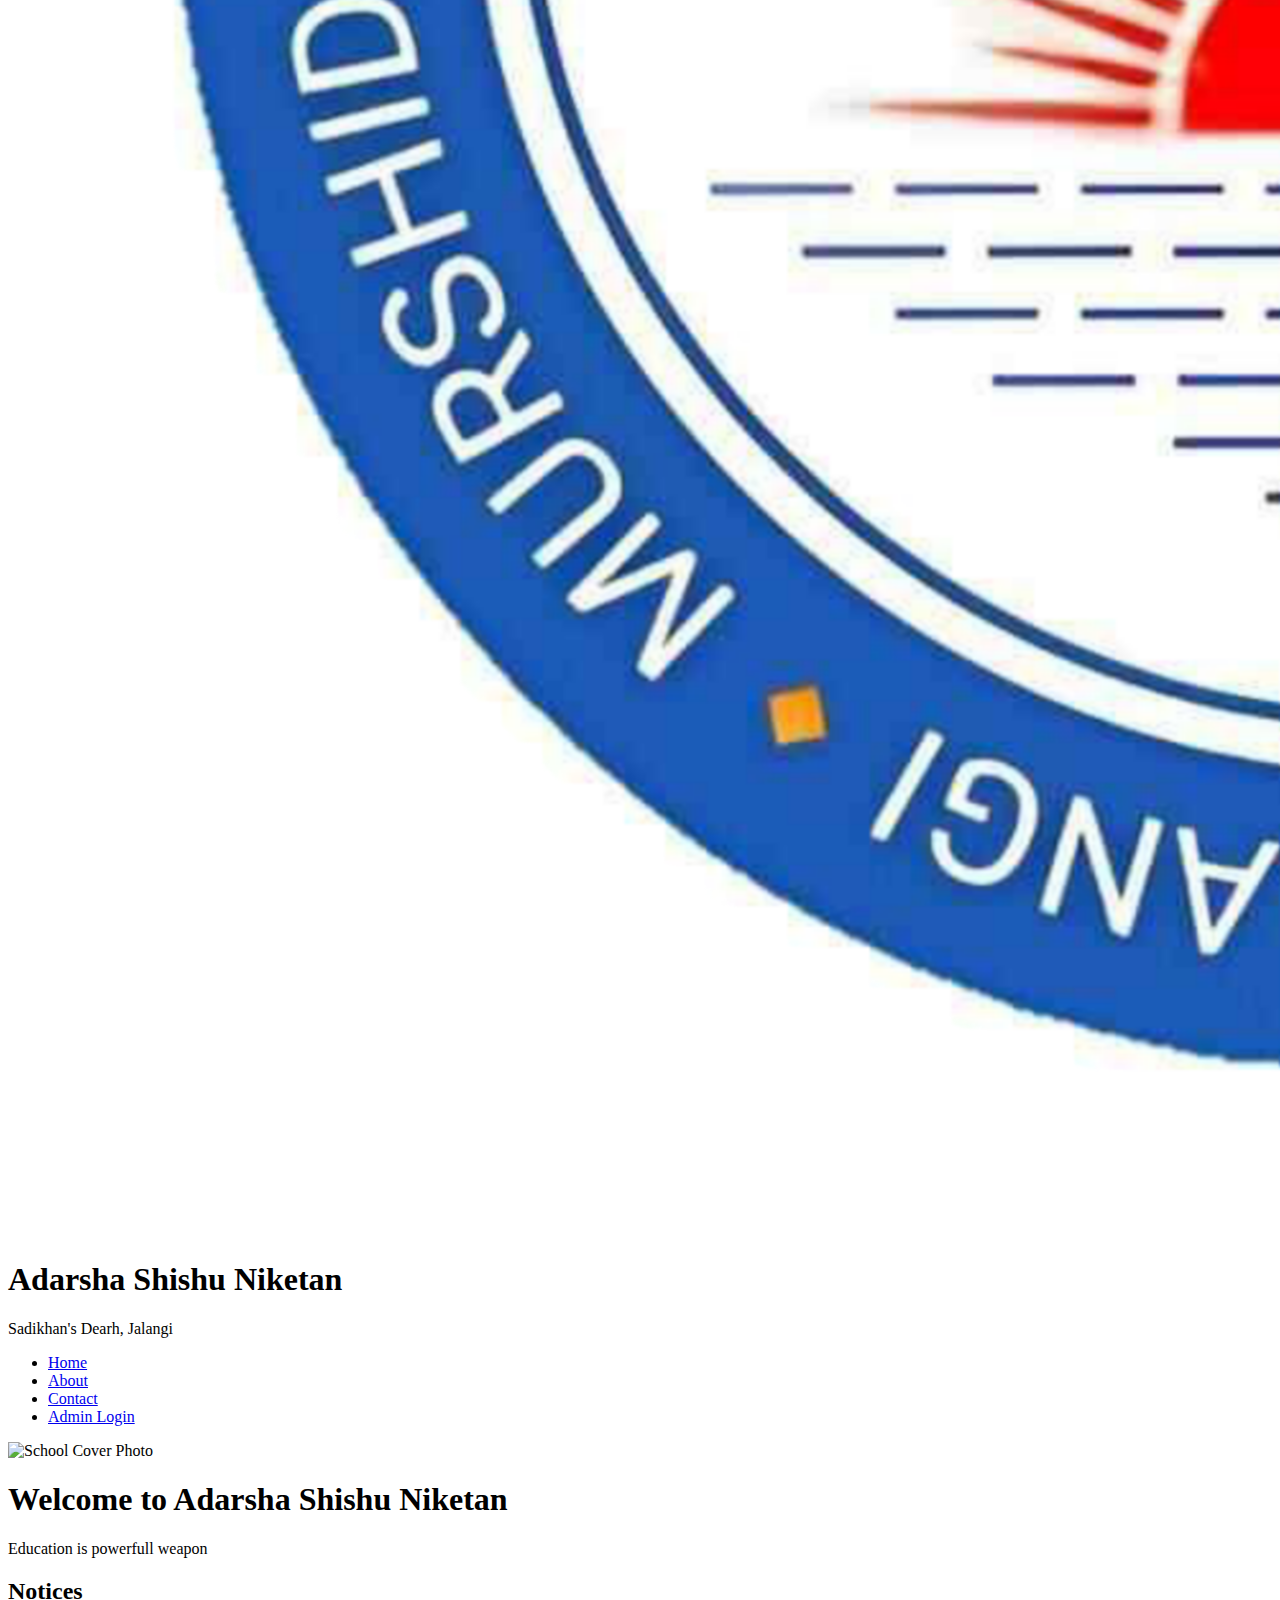
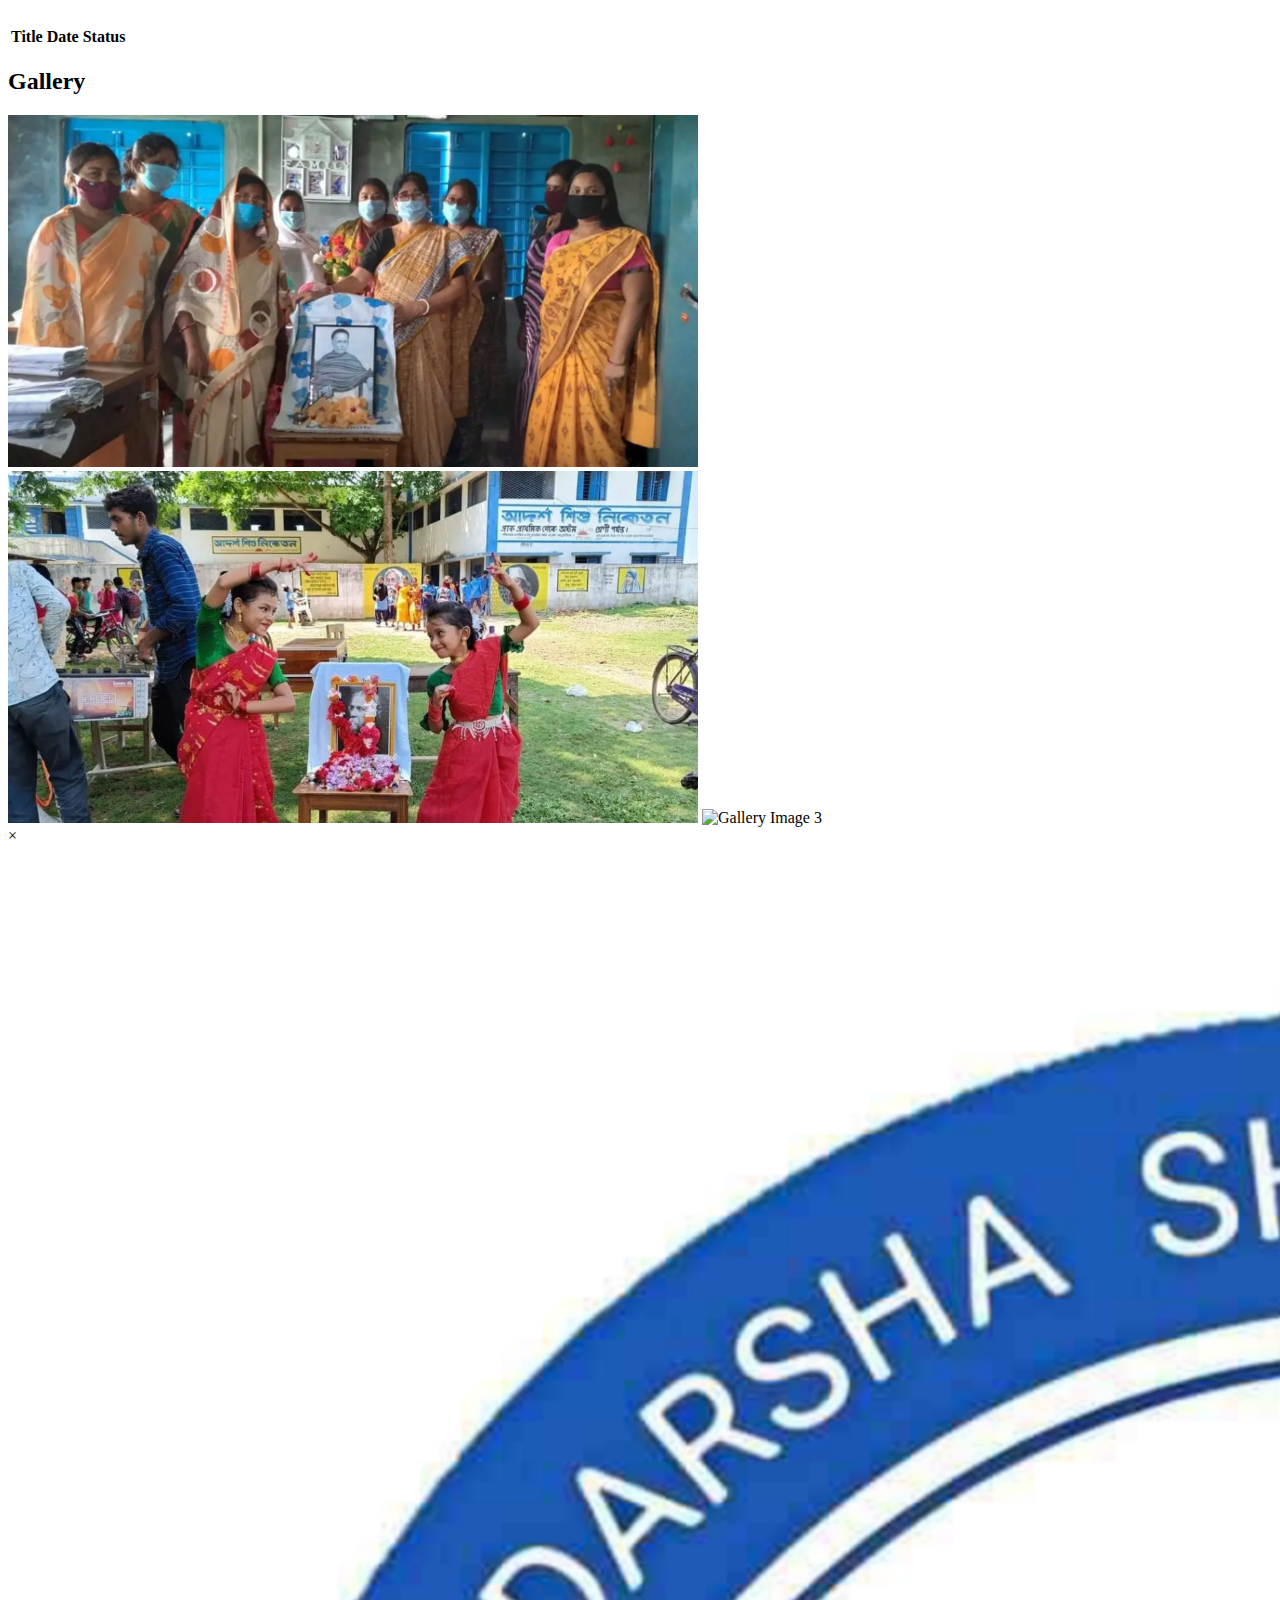
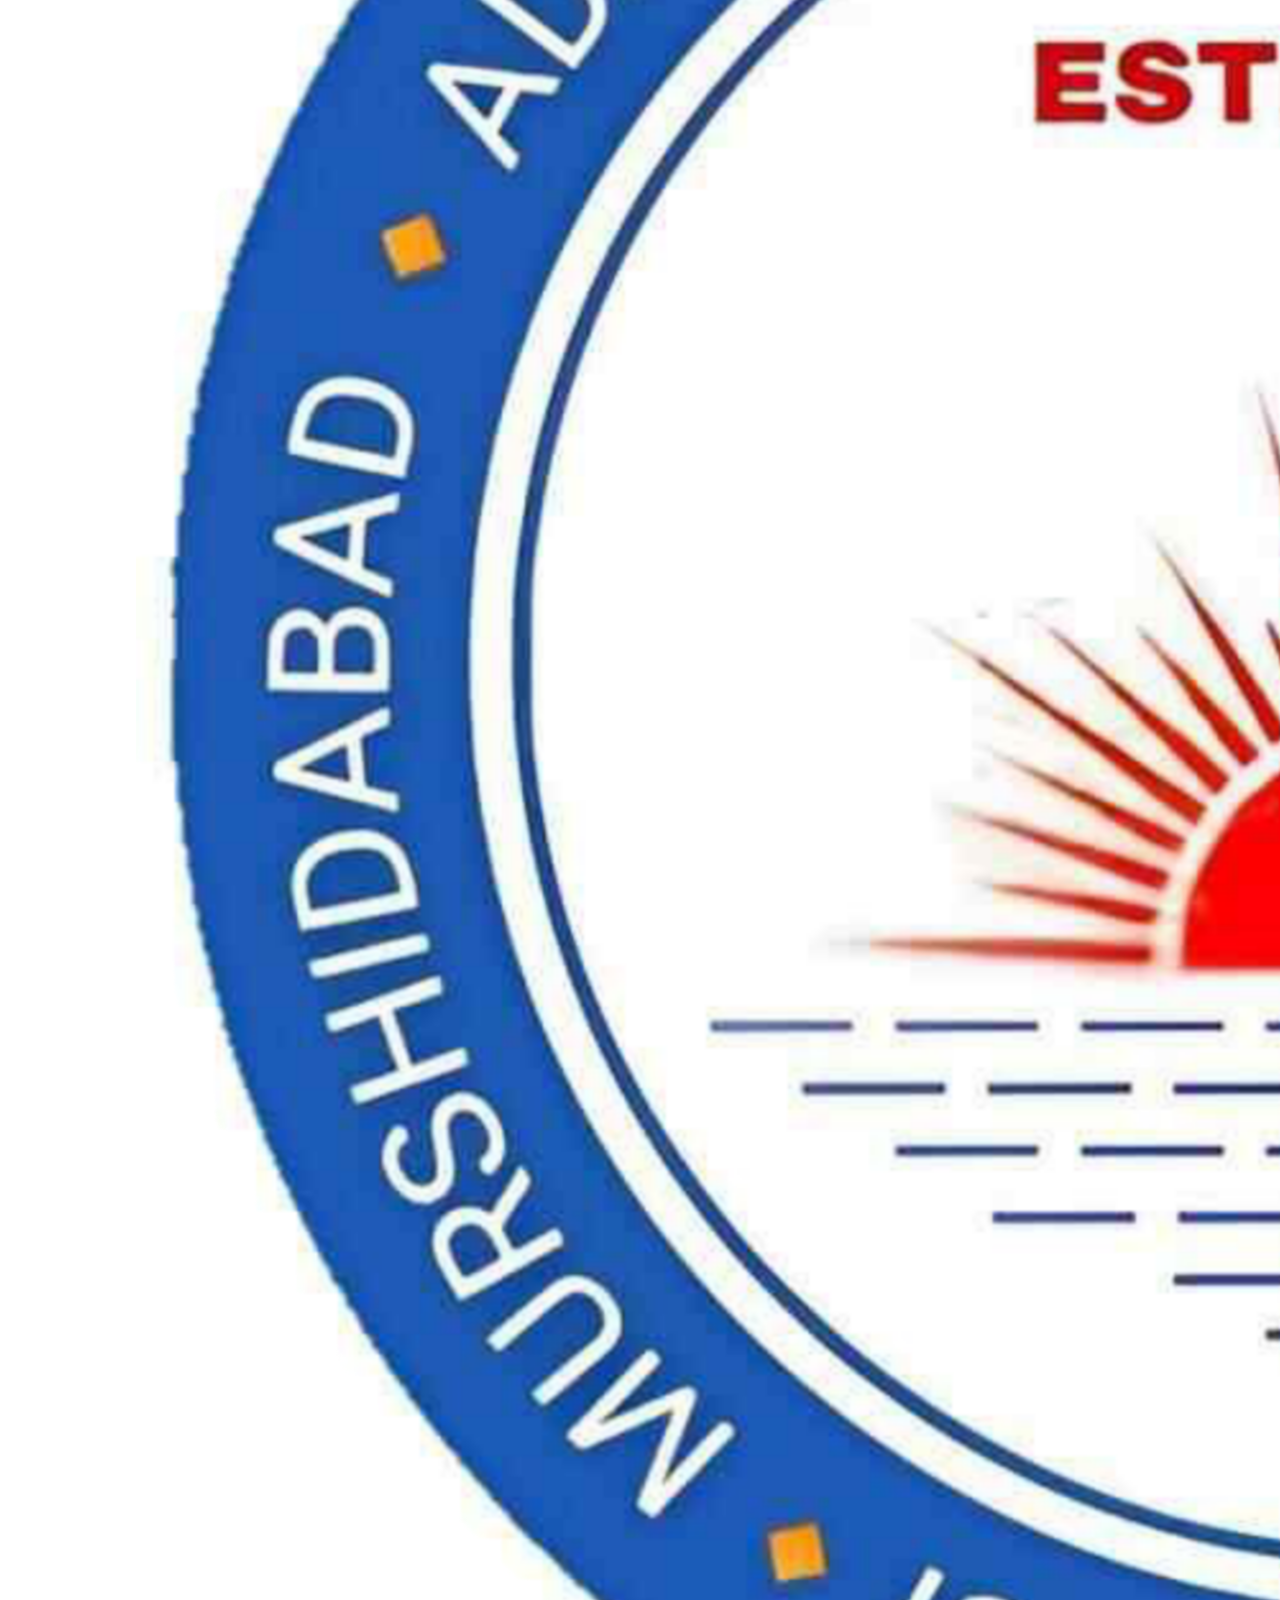
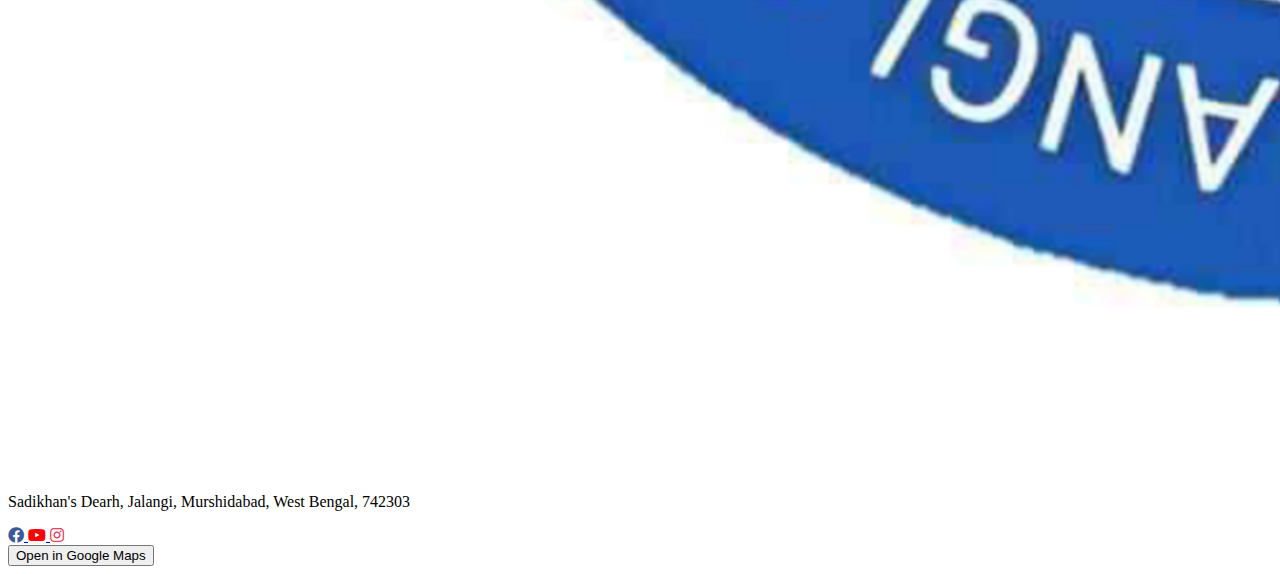
==== commit 44363444: "Update index.html" ====
--- a/index.html
+++ b/index.html
@@ -6,6 +6,9 @@
     <meta charset="UTF-8">
     <title>Adarsha Shishu Niketan</title>
     <link rel="stylesheet" href="styles.css">
+
+    <!-- Link to FontAwesome for using icons -->
+    <link rel="stylesheet" href="https://cdnjs.cloudflare.com/ajax/libs/font-awesome/5.15.3/css/all.min.css">
 </head>
 <body>
     <!-- Header Section -->
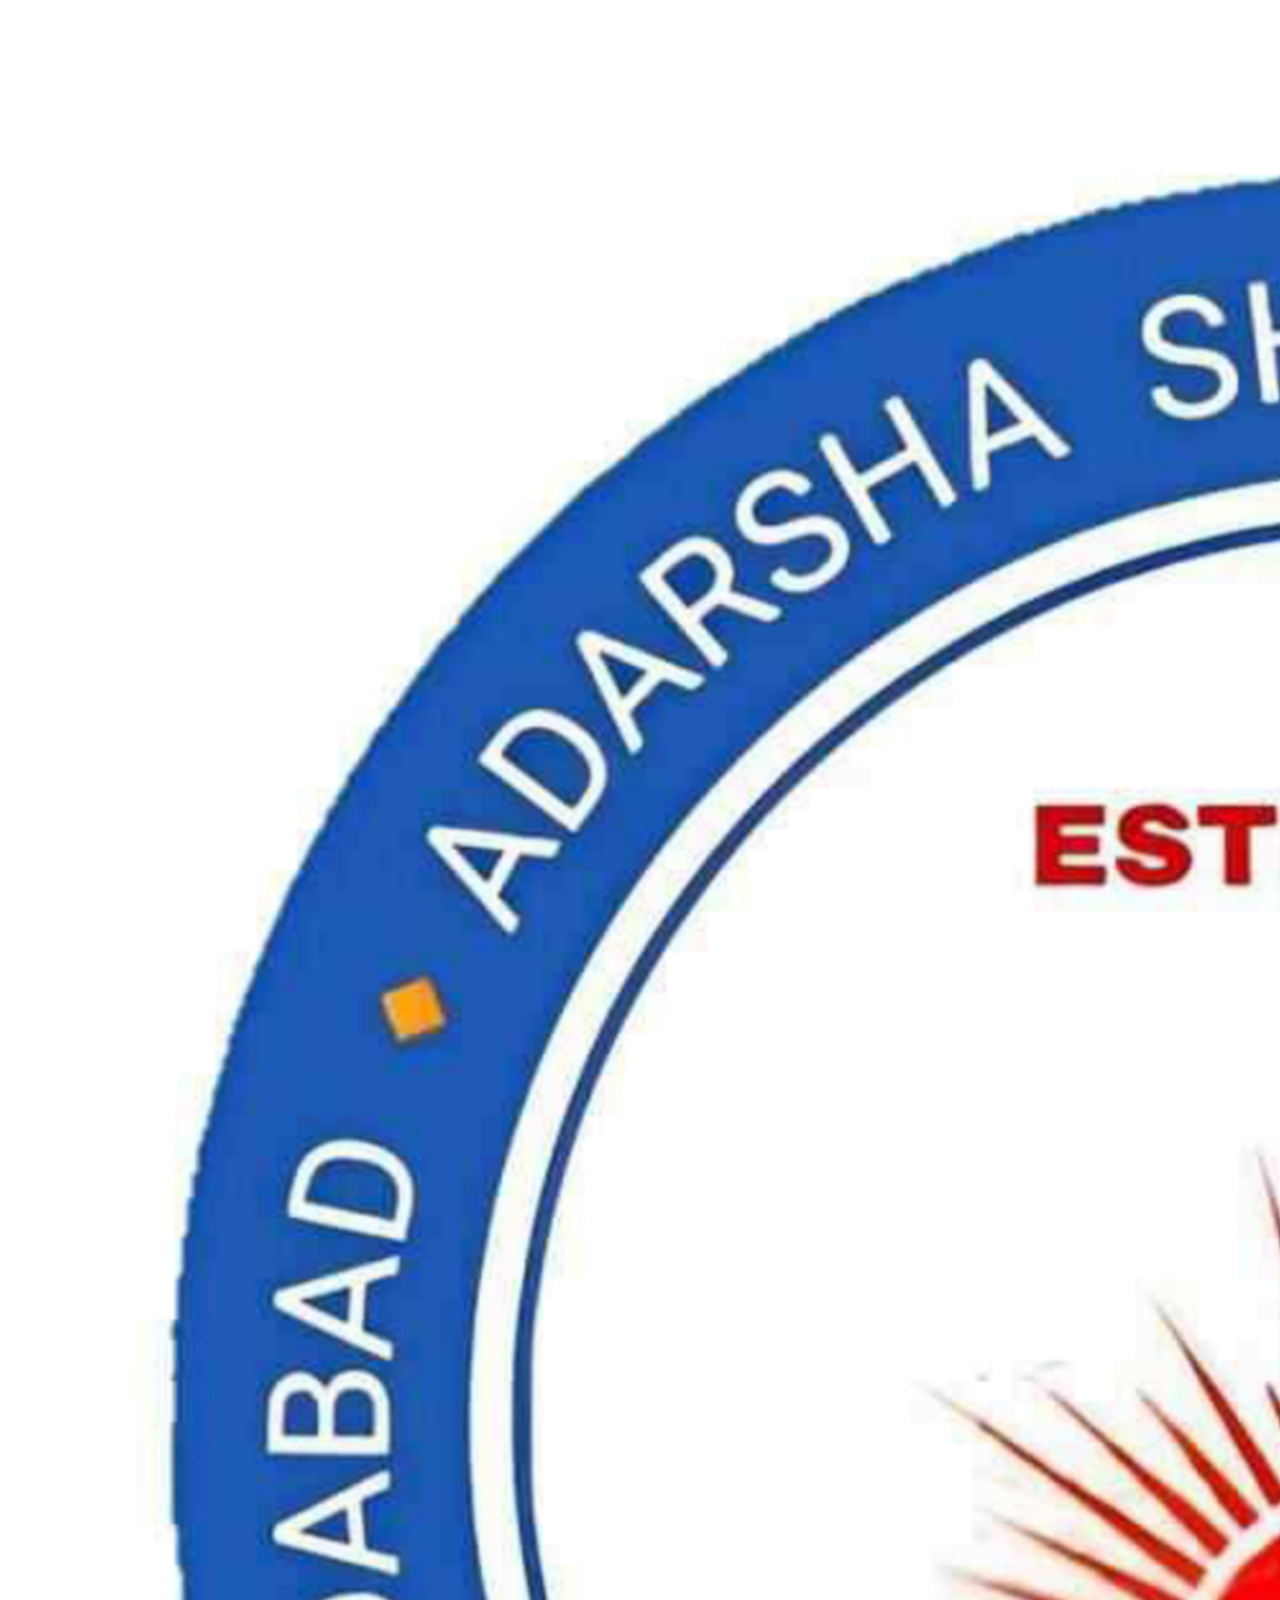
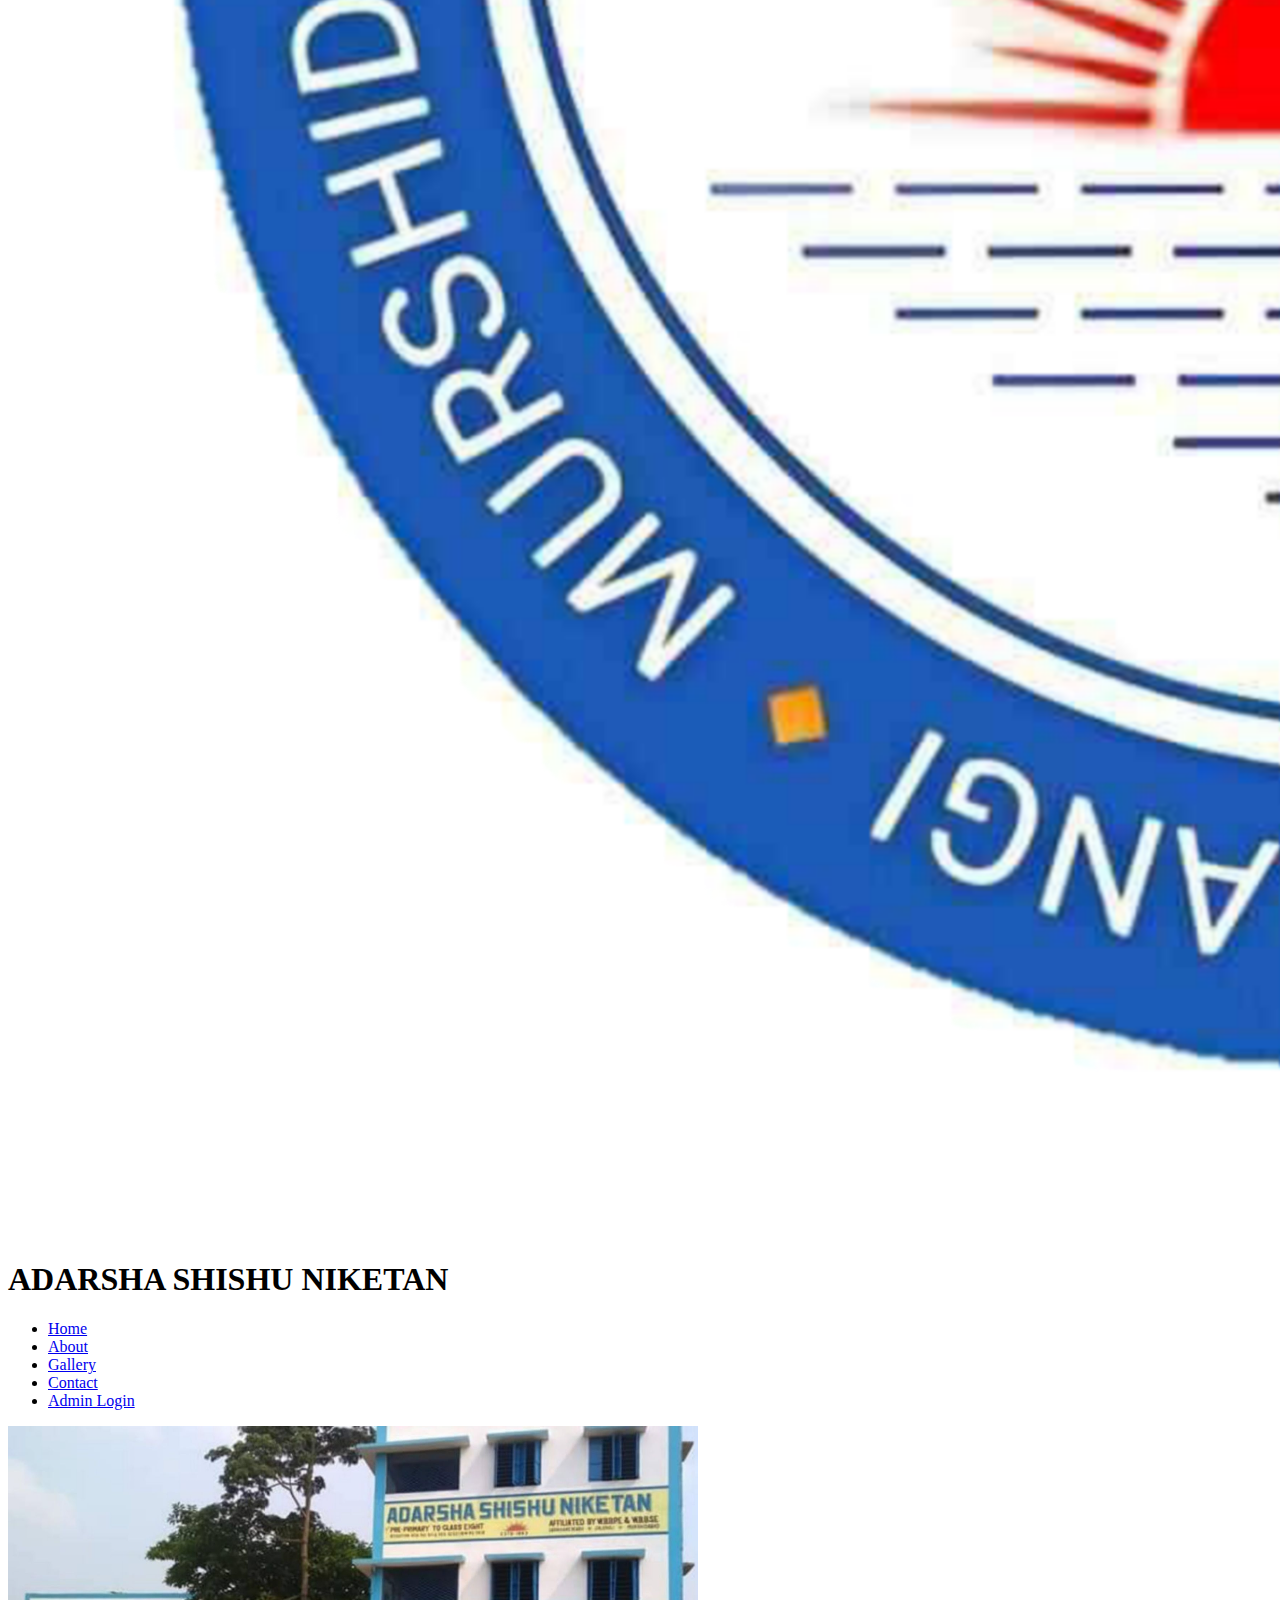
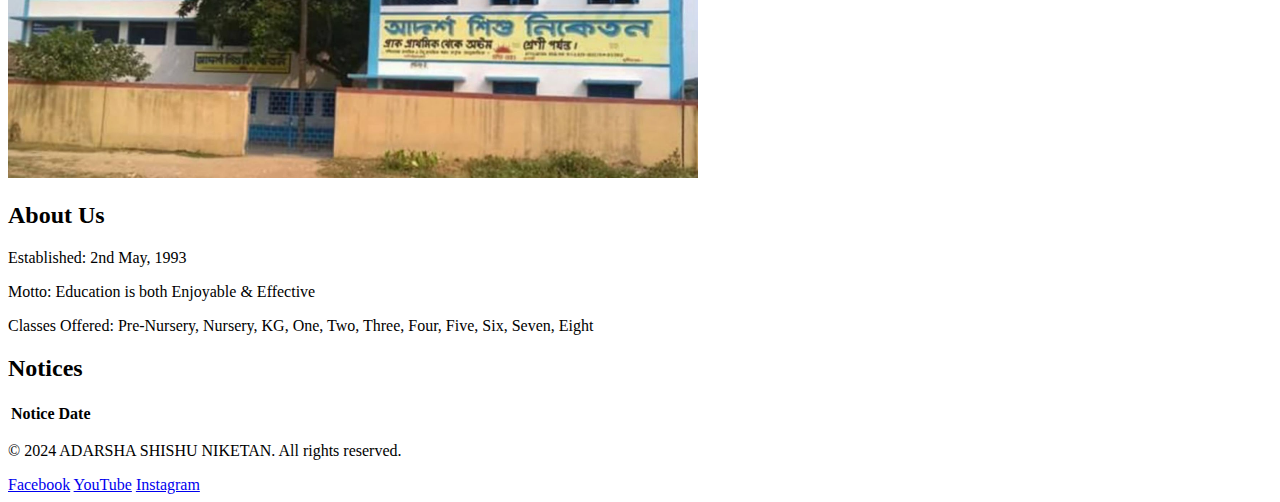
==== commit 13e0a44c: "Create index.html" ====
--- a/index.html
+++ b/index.html
@@ -1,108 +1,62 @@
-<!-- Homepage -->
-
-<!DOCTYPE html>
-<html lang="en">
-<head>
-    <meta charset="UTF-8">
-    <title>Adarsha Shishu Niketan</title>
-    <link rel="stylesheet" href="styles.css">
-
-    <!-- Link to FontAwesome for using icons -->
-    <link rel="stylesheet" href="https://cdnjs.cloudflare.com/ajax/libs/font-awesome/5.15.3/css/all.min.css">
-</head>
-<body>
-    <!-- Header Section -->
-    <header class="header">
-        <div class="container">
-            <div class="logo">
-                <img src="ASN.png" alt="School Logo">
-                <div class="school-name">
-                    <h1>Adarsha Shishu Niketan</h1>
-                    <p>Sadikhan's Dearh, Jalangi</p>
-                </div>
-            </div>
-            <nav class="nav-menu">
-                <ul>
-                    <li><a href="index.html">Home</a></li>
-                    <li><a href="about.html">About</a></li>
-                    <li><a href="contact.html">Contact</a></li>
-                    <li><a href="admin-login.html">Admin Login</a></li>
-                </ul>
-            </nav>
-        </div>
-    </header>
-
-    <!-- Cover Photo Section -->
-    <div class="cover-photo">
-        <img src="ASN_Cover.jpg" alt="School Cover Photo">
-        <div class="overlay-text">
-            <h1>Welcome to Adarsha Shishu Niketan</h1>
-            <p>Education is powerfull weapon</p>
-        </div>
-    </div>
-
-    <!-- Notice Section -->
-    <section class="notice-section">
-        <div class="container">
-            <div class="notice-card">
-                <h2>Notices</h2>
-                <table class="notice-table">
-                    <thead>
-                        <tr>
-                            <th>Title</th>
-                            <th>Date</th>
-                            <th>Status</th>
-                        </tr>
-                    </thead>
-                    <tbody id="notice-list">
-                        <!-- Notices will be dynamically inserted here -->
-                    </tbody>
-                </table>
-            </div>
-        </div>
-    </section>
-
-    <!-- Gallery Section -->
-<section id="gallery">
-    <h2>Gallery</h2>
-    <div class="gallery-grid">
-        <img src="gallery/photo1.jpg" alt="Gallery Image 1" class="gallery-img" onclick="openModal(this)">
-        <img src="gallery/photo2.jpg" alt="Gallery Image 2" class="gallery-img" onclick="openModal(this)">
-        <img src="gallery/photo3.jpg" alt="Gallery Image 3" class="gallery-img" onclick="openModal(this)">
-        <!-- Add more images as needed -->
-    </div>
-
-    <!-- Modal for Full-size Image View -->
-    <div id="imageModal" class="modal" onclick="closeModal()">
-        <span class="close">&times;</span>
-        <img class="modal-content" id="fullImage">
-        <div id="caption"></div>
-    </div>
-</section>
-
-
-    <!-- Content goes here -->
-
-    <!-- Footer Section -->
-    <footer id="footer">
-        <div class="footer-content">
-            <img src="ASN.png" alt="School Logo" class="footer-logo">
-            <p class="footer-tagline">Sadikhan's Dearh, Jalangi, Murshidabad, West Bengal, 742303</p>
-
-            <div class="social-media-icons">
-                <a href="https://facebook.com/AdarshaShishuNiketan.Jalangi" target="_blank" class="social-icon">
-                    <i class="fab fa-facebook" style="color: #3b5998;"></i>
-                </a>
-                <a href="https://youtube.com/@AdarshaShishuNiketan" target="_blank" class="social-icon">
-                    <i class="fab fa-youtube" style="color: #FF0000;"></i>
-                </a>
-                <a href="https://instagram.com/adarshashishuniketan.jalangi" target="_blank" class="social-icon">
-                    <i class="fab fa-instagram" style="color: #E4405F;"></i>
-                </a>
-            </div>
-
-            <button class="map-button" onclick="window.open('https://maps.app.goo.gl/ocjPRnGwPAGPkGXK9', '_blank')">
-                Open in Google Maps
-            </button>
-        </div>
-    </footer>
+<!DOCTYPE html>
+<html lang="en">
+<head>
+    <meta charset="UTF-8">
+    <meta name="viewport" content="width=device-width, initial-scale=1.0">
+    <title>ADARSHA SHISHU NIKETAN</title>
+    <link rel="stylesheet" href="style.css">
+</head>
+<body>
+    <header>
+        <div class="navbar">
+            <div class="logo">
+                <img src="images/ASN.png" alt="School Logo">
+                <h1>ADARSHA SHISHU NIKETAN</h1>
+            </div>
+            <nav>
+                <ul>
+                    <li><a href="index.html">Home</a></li>
+                    <li><a href="about.html">About</a></li>
+                    <li><a href="gallery.html">Gallery</a></li>
+                    <li><a href="contact.html">Contact</a></li>
+                    <li><a href="admin.html">Admin Login</a></li>
+                </ul>
+            </nav>
+        </div>
+        <div class="cover-photo">
+            <img src="images/ASN-Cover.jpg" alt="Cover Photo">
+        </div>
+    </header>
+
+    <main>
+        <div class="about-section">
+            <h2>About Us</h2>
+            <p>Established: 2nd May, 1993</p>
+            <p>Motto: Education is both Enjoyable & Effective</p>
+            <p>Classes Offered: Pre-Nursery, Nursery, KG, One, Two, Three, Four, Five, Six, Seven, Eight</p>
+        </div>
+        
+        <div class="notice-section">
+            <h2>Notices</h2>
+            <table id="notices-table">
+                <tr>
+                    <th>Notice</th>
+                    <th>Date</th>
+                </tr>
+                <!-- Notices will be populated here -->
+            </table>
+        </div>
+    </main>
+
+    <footer>
+        <p>&copy; 2024 ADARSHA SHISHU NIKETAN. All rights reserved.</p>
+        <div class="social-media">
+            <a href="https://facebook.com/AdarshaShishuNiketan.Jalangi">Facebook</a>
+            <a href="https://youtube.com/@AdarshaShishuNiketan">YouTube</a>
+            <a href="https://instagram.com/adarshashishuniketan.jalangi">Instagram</a>
+        </div>
+    </footer>
+
+    <script src="script.js"></script>
+</body>
+</html>
